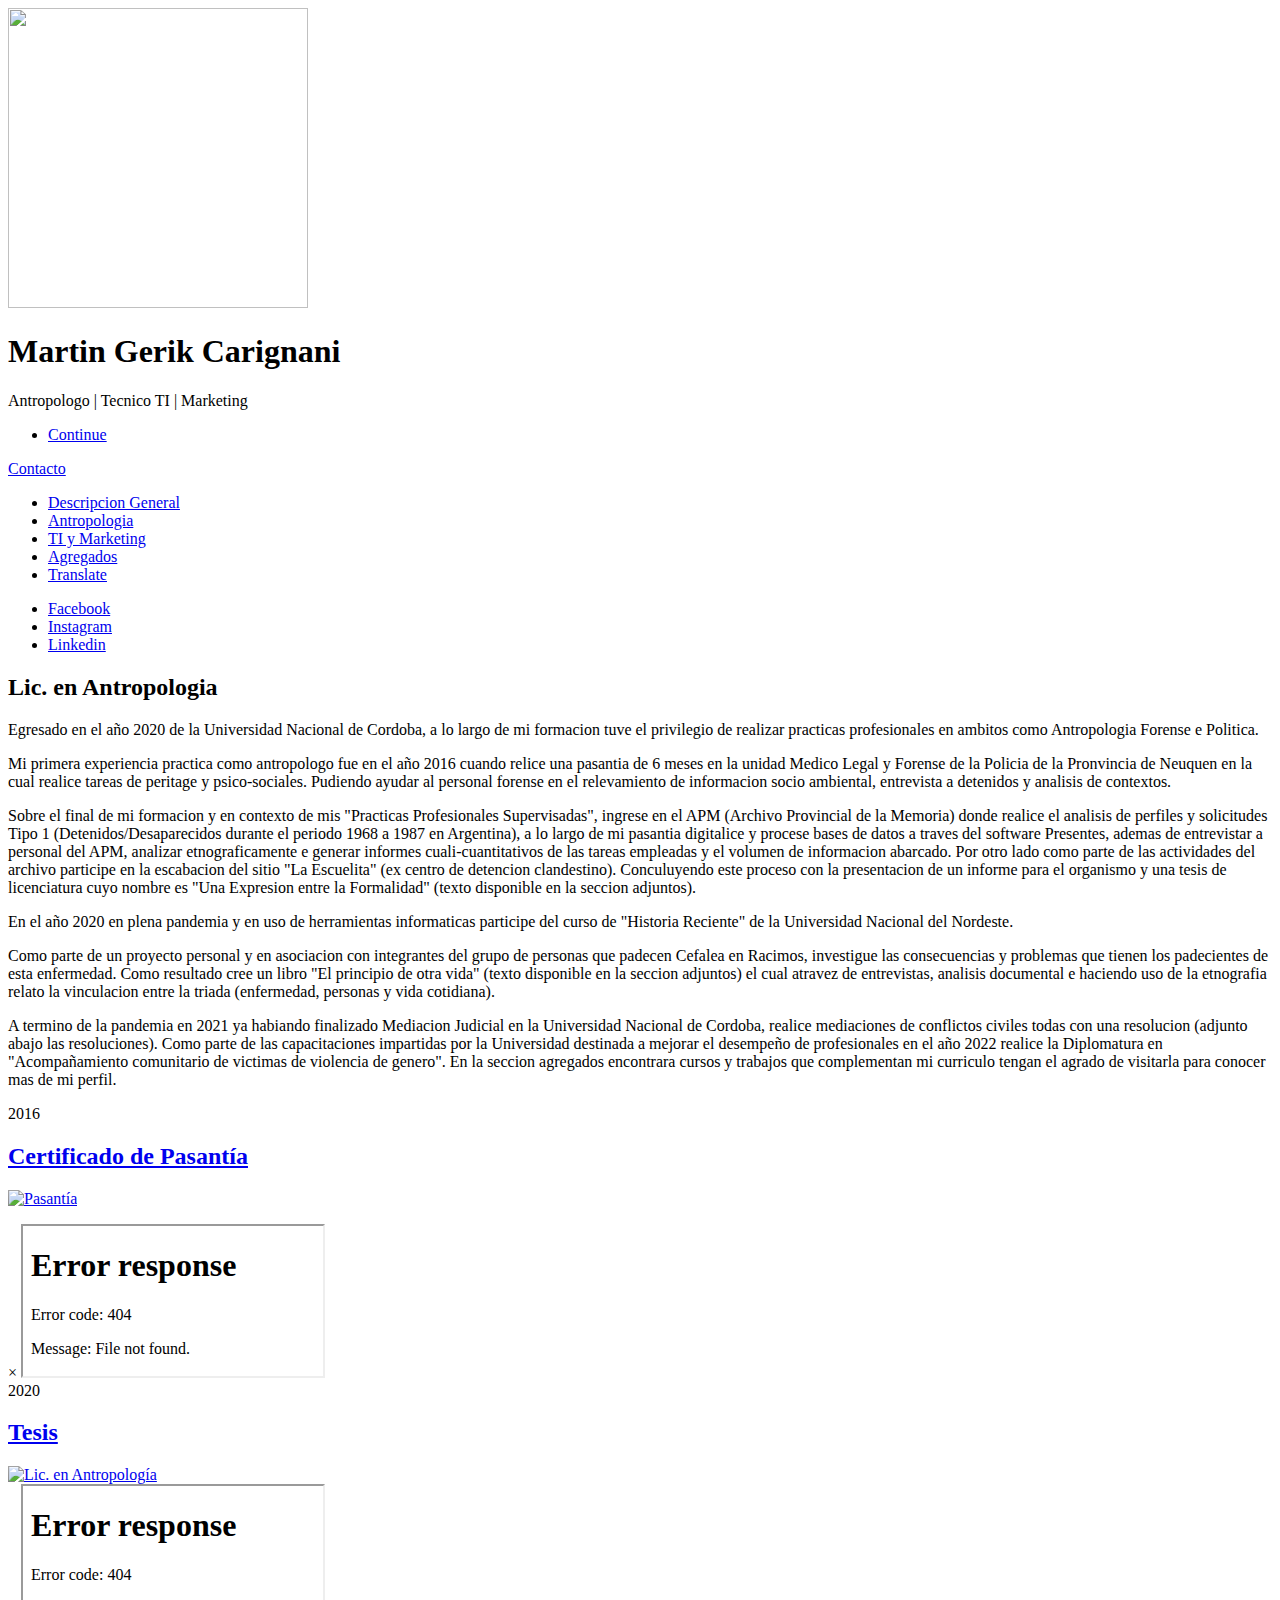
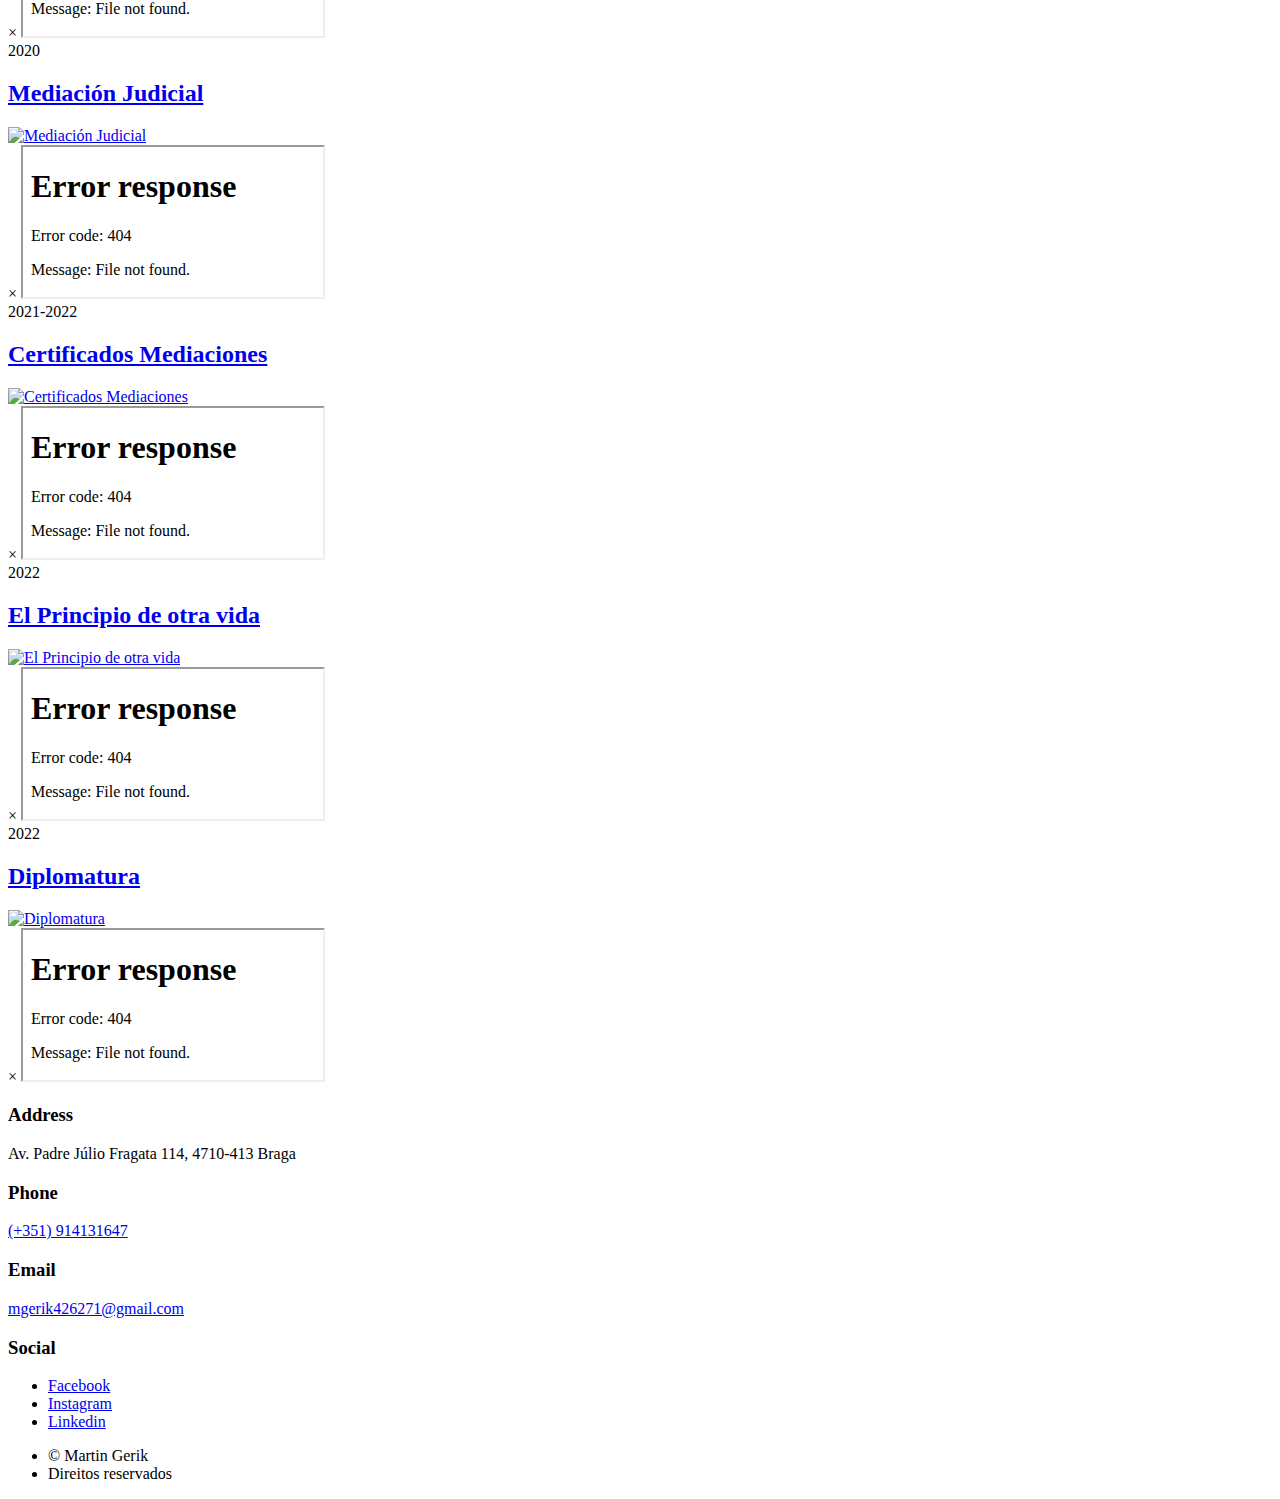
==== antropologia.html @ 35a64aaf "Add files via upload" ====
<!DOCTYPE HTML>

<html>
	<head>
		<title>Antroplogia</title>
		<meta charset="utf-8" />
		<meta name="viewport" content="width=device-width, initial-scale=1, user-scalable=no" />
		<link rel="stylesheet" href="assets/css/main.css" />
		<noscript><link rel="stylesheet" href="assets/css/noscript.css" /></noscript>
	</head>
	<body class="is-preload">

		<!-- Wrapper -->
			<div id="wrapper" class="fade-in">

				<!-- Intro -->
					<div id="intro">
						<img src="images/favicon.png" alt="" height="300px" width="300px" />
						<h1>Martin Gerik Carignani<br />
						</h1>
						<p>Antropologo | Tecnico TI | Marketing </p>
						<ul class="actions">
							<li><a href="#header" class="button icon solid solo fa-arrow-down scrolly">Continue</a></li>
						</ul>
					</div>

				<!-- Header -->
					<header id="header">
						<a href="#footer" class="logo">Contacto</a>
					</header>
				<!-- Nav -->
				<nav id="nav">
					<ul class="links">
						<li><a href="index.html">Descripcion General</a></li>
						<li class="active"><a href="antropologia.html">Antropologia</a></li>
						<li><a href="informatico.html">TI y Marketing</a></li>
						<li><a href="agregados.html">Agregados</a></li>
						<li><a class="dropdown-item" href="https://translate.google.com/translate?sl=auto&tl=en&u=https://bemvindo.pt"> Translate</a></li>

					</ul>
					<ul class="icons">
						<li><a href="https://www.facebook.com/martin.gerikcarignani" class="icon brands fa-facebook-f"><span class="label">Facebook</span></a></li>
						<li><a href="https://www.instagram.com/martingerik/" class="icon brands fa-instagram"><span class="label">Instagram</span></a></li>
						<li><a href="https://www.linkedin.com/in/mgerik/" class="icon brands fa-linkedin"><span class="label">Linkedin</span></a></li>
					</ul>
				</nav>

				<!-- Main -->
					<div id="main">
						<!-- Featured Post -->
							<article class="post featured">
								<header class="major">
									<h2>Lic. en Antropologia</h2>
									<p> Egresado en el año 2020 de la Universidad Nacional de Cordoba, a lo largo de mi formacion tuve el privilegio de realizar practicas profesionales en ambitos como Antropologia Forense e Politica.</p>
									<p>Mi primera experiencia practica como antropologo fue en el año 2016 cuando relice una pasantia de 6 meses en la unidad Medico Legal y Forense de la Policia de la Pronvincia de Neuquen en la cual realice tareas de peritage y psico-sociales. Pudiendo ayudar al personal forense en el relevamiento de informacion socio ambiental, entrevista a detenidos y analisis de contextos.</p>
									<p>Sobre el final de mi formacion y en contexto de mis "Practicas Profesionales Supervisadas", ingrese en el APM (Archivo Provincial de la Memoria) donde realice el analisis de perfiles y solicitudes Tipo 1 (Detenidos/Desaparecidos durante el periodo 1968 a 1987 en Argentina), a lo largo de mi pasantia digitalice y procese bases de datos a traves del software Presentes, ademas de entrevistar a personal del APM, analizar etnograficamente e generar informes cuali-cuantitativos de las tareas empleadas y el volumen de informacion abarcado. Por otro lado como parte de las actividades del archivo participe en la escabacion del sitio "La Escuelita" (ex centro de detencion clandestino).
									Conculuyendo este proceso con la presentacion de un informe para el organismo y una tesis de licenciatura cuyo nombre es "Una Expresion entre la Formalidad" (texto disponible en la seccion adjuntos).</p>
									<p>En el año 2020 en plena pandemia y en uso de herramientas informaticas participe del curso de "Historia Reciente" de la Universidad Nacional del Nordeste.</p>
									<p>Como parte de un proyecto personal y en asociacion con integrantes del grupo de personas que padecen Cefalea en Racimos, investigue las consecuencias y problemas que tienen los padecientes de esta enfermedad. Como resultado cree un libro "El principio de otra vida" (texto disponible en la seccion adjuntos) el cual atravez de entrevistas, analisis documental e haciendo uso de la etnografia relato la vinculacion entre la triada (enfermedad, personas y vida cotidiana).</p>
									<p>A termino de la pandemia en 2021 ya habiando finalizado Mediacion Judicial en la Universidad Nacional de Cordoba, realice mediaciones de conflictos civiles todas con una resolucion (adjunto abajo las resoluciones). Como parte de las capacitaciones impartidas por la Universidad destinada a mejorar el desempeño de profesionales en el año 2022 realice la Diplomatura en "Acompañamiento comunitario de victimas de violencia de genero". En la seccion agregados encontrara cursos y trabajos que complementan mi curriculo tengan el agrado de visitarla para conocer mas de mi perfil.</p> 
								</header>
							</article>

						<!-- Posts -->
    <section class="posts">
        <article>
            <header>
                <span class="date">2016</span>
                <h2><a href="#">Certificado de Pasantía<br /></a></h2>
            </header>
            <a href="#" class="image fit" onclick="openModal('modal1'); return false;">
                <img src="images/antro/poli.jpg" alt="Pasantía" />
            </a>
            <ul class="actions special"></ul>
            <!-- Modal -->
            <div id="modal1" class="modal">
                <span class="close" onclick="closeModal('modal1')">&times;</span>
                <iframe class="modal-content" id="content1" src="docs/Pasantia.pdf"></iframe>
                <div id="caption1" class="caption"></div>
            </div>
        </article>

        <article>
            <header>
                <span class="date">2020</span>
                <h2><a href="#">Tesis<br /></a></h2>
            </header>
            <a href="#" class="image fit" onclick="openModal('modal2'); return false;">
                <img src="images/titulo.jpg" alt="Lic. en Antropología" />
            </a>
            <!-- Modal -->
            <div id="modal2" class="modal">
                <span class="close" onclick="closeModal('modal2')">&times;</span>
                <iframe class="modal-content" id="content2" src="images/antro/Tesis.pdf"></iframe>
                <div id="caption2" class="caption"></div>
            </div>
        </article>

        <article>
            <header>
                <span class="date">2020</span>
                <h2><a href="#">Mediación Judicial</a></h2>
            </header>
            <a href="#" class="image fit" onclick="openModal('modal3'); return false;">
                <img src="images/antro/med.jpg" alt="Mediación Judicial" />
            </a>
        
            <!-- Modal -->
            <div id="modal3" class="modal">
                <span class="close" onclick="closeModal('modal3')">&times;</span>
                <iframe class="modal-content" id="content3" src="images/antro/med.pdf"></iframe>
                <div id="caption3" class="caption"></div>
            </div>
        </article>

        <article>
            <header>
                <span class="date">2021-2022</span>
                <h2><a href="#">Certificados Mediaciones</a></h2>
            </header>
            <a href="#" class="image fit" onclick="openModal('modal4'); return false;">
                <img src="images/antro/certi.jpg" alt="Certificados Mediaciones" />
            </a>
        
            <!-- Modal -->
            <div id="modal4" class="modal">
                <span class="close" onclick="closeModal('modal4')">&times;</span>
                <iframe class="modal-content" id="content4" src="images/antro/mediacion.pdf"></iframe>
                <div id="caption4" class="caption"></div>
            </div>
        </article>

        <article>
            <header>
                <span class="date">2022</span>
                <h2><a href="#">El Principio de otra vida</a></h2>
            </header>
            <a href="#" class="image fit" onclick="openModal('modal5'); return false;">
                <img src="images/antro/prin.jpg" alt="El Principio de otra vida" />
            </a>
            <!-- Modal -->
            <div id="modal5" class="modal">
                <span class="close" onclick="closeModal('modal5')">&times;</span>
                <iframe class="modal-content" id="content5" src="images/antro/El principio de otra vida.pdf"></iframe>
                <div id="caption5" class="caption"></div>
            </div>
        </article>

        <article>
            <header>
                <span class="date">2022</span>
                <h2><a href="#">Diplomatura</a></h2>
            </header>
            <a href="#" class="image fit" onclick="openModal('modal6'); return false;">
                <img src="images/antro/diplomatura.jpg" alt="Diplomatura" />
            </a>
            <!-- Modal -->
            <div id="modal6" class="modal">
                <span class="close" onclick="closeModal('modal6')">&times;</span>
                <iframe class="modal-content" id="content6" src="images/antro/diplomatura.pdf"></iframe>
                <div id="caption6" class="caption"></div>
            </div>
        </article>
    </section>
				<!-- Footer -->
				<footer id="footer">
					<section>
						<h3>Address</h3>
							<p>Av. Padre Júlio Fragata 114, 4710-413 Braga</p>
							<h3>Phone</h3>
							<p><a href="#">(+351) 914131647</a></p>
							<h3>Email</h3>
							<p><a href="#">mgerik426271@gmail.com</a></p>
					
					</section>
							<section>
								<h3>Social</h3>
								<ul class="icons alt">
									<li><a href="https://m.facebook.com/urbanhotel.pt" class="icon brands alt fa-facebook-f"><span class="label">Facebook</span></a></li>
									<li><a href="https://www.instagram.com/urbanhotelgroup/" class="icon brands alt fa-instagram"><span class="label">Instagram</span></a></li>
									<li><a href="https://www.linkedin.com/in/mgerik/" class="icon brands fa-linkedin"><span class="label">Linkedin</span></a></li>
								</ul>
							</section>
						</section>
					</footer>

				<!-- Copyright -->
					<div id="copyright">
						<ul><li>&copy; Martin Gerik</li><li>Direitos reservados</a></li></ul>
					</div>

			</div>

		<!-- Scripts -->
			<script src="assets/js/jquery.min.js"></script>
			<script src="assets/js/jquery.scrollex.min.js"></script>
			<script src="assets/js/jquery.scrolly.min.js"></script>
			<script src="assets/js/browser.min.js"></script>
			<script src="assets/js/breakpoints.min.js"></script>
			<script src="assets/js/util.js"></script>
			<script src="assets/js/main.js"></script>

	</body>
</html>
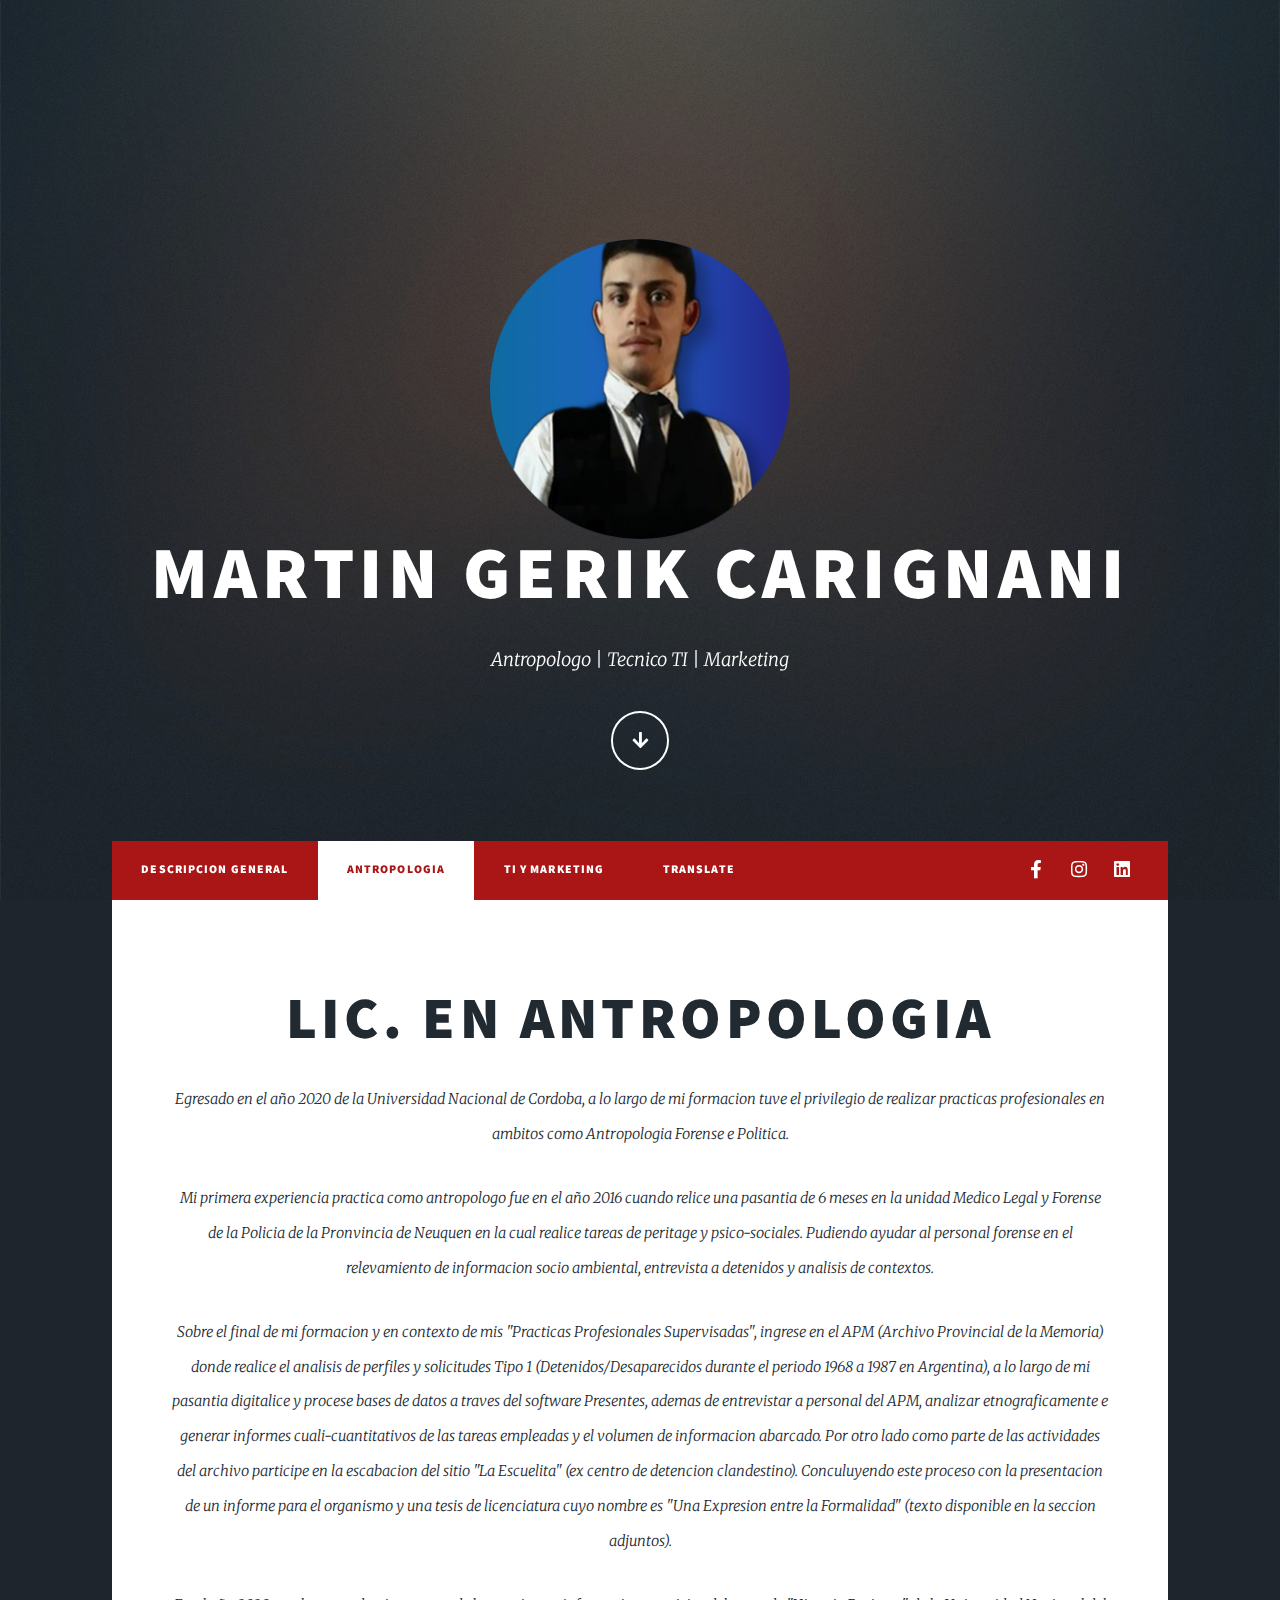
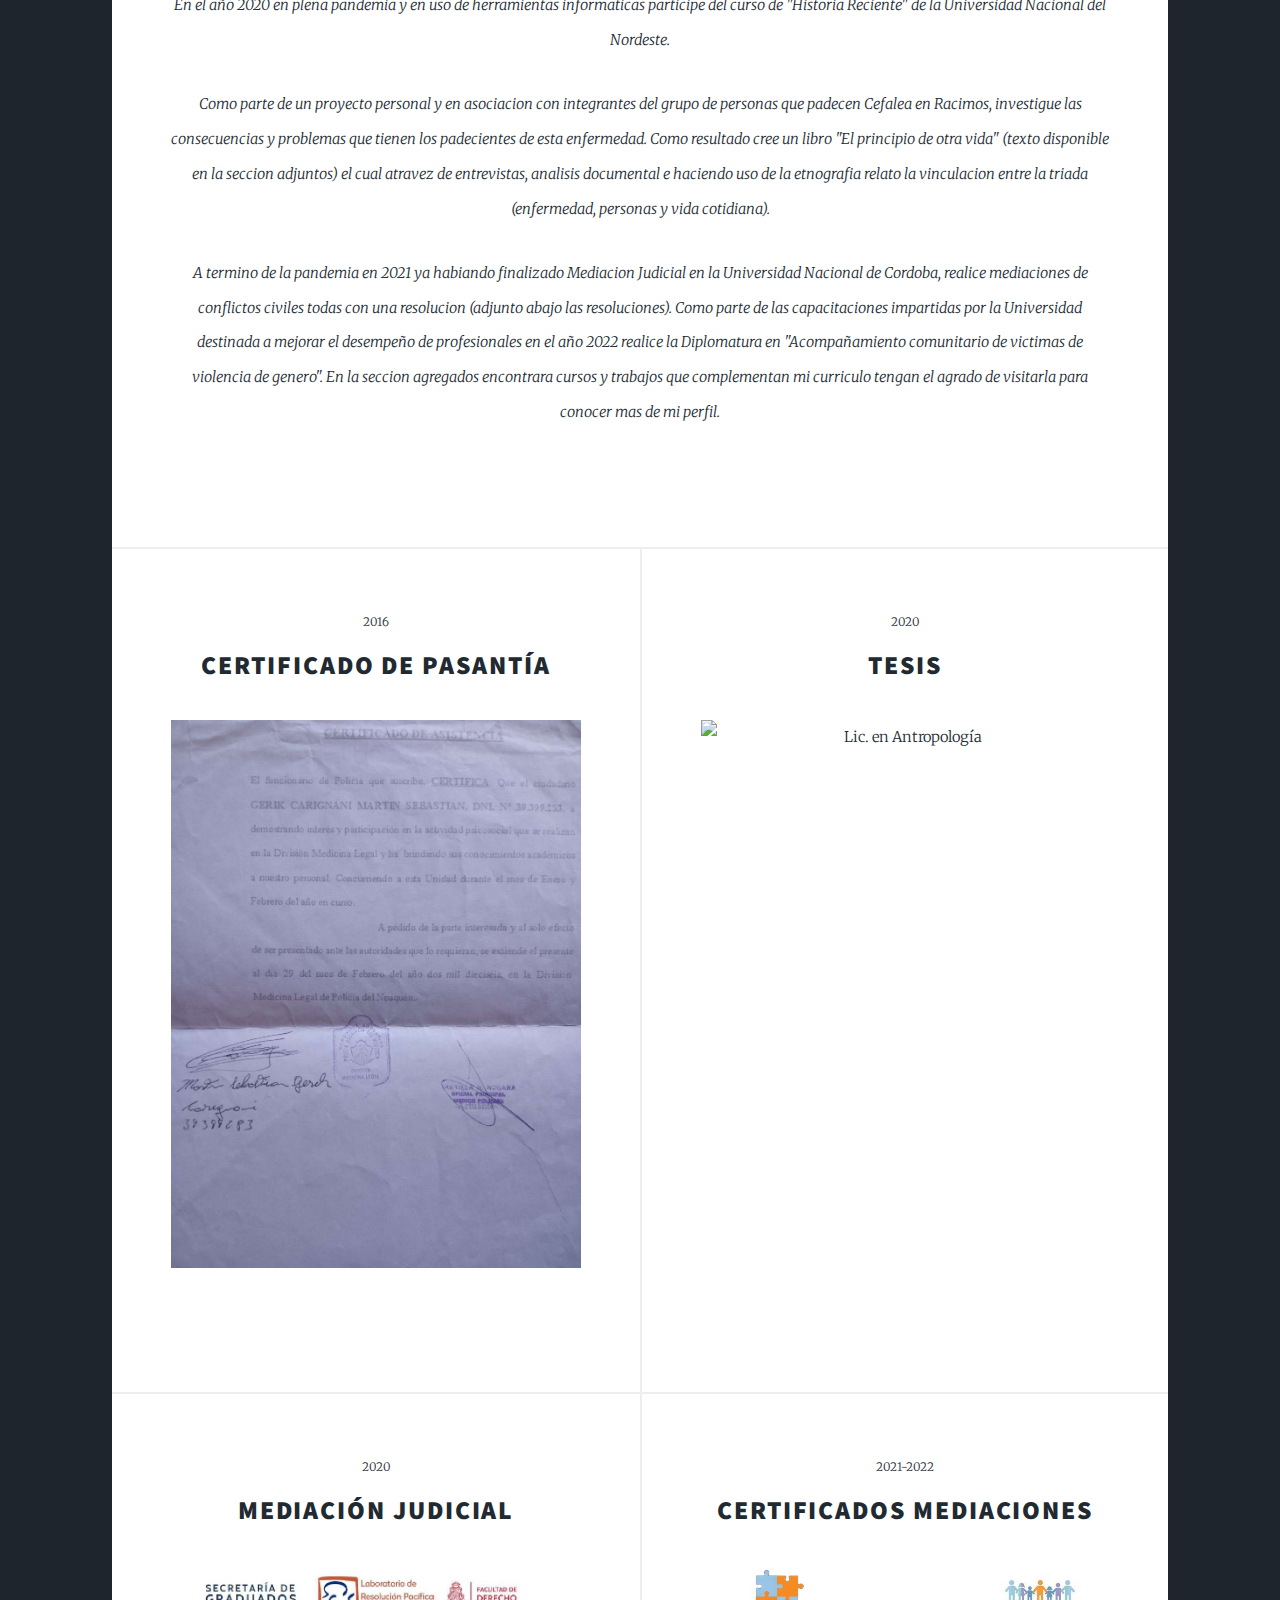
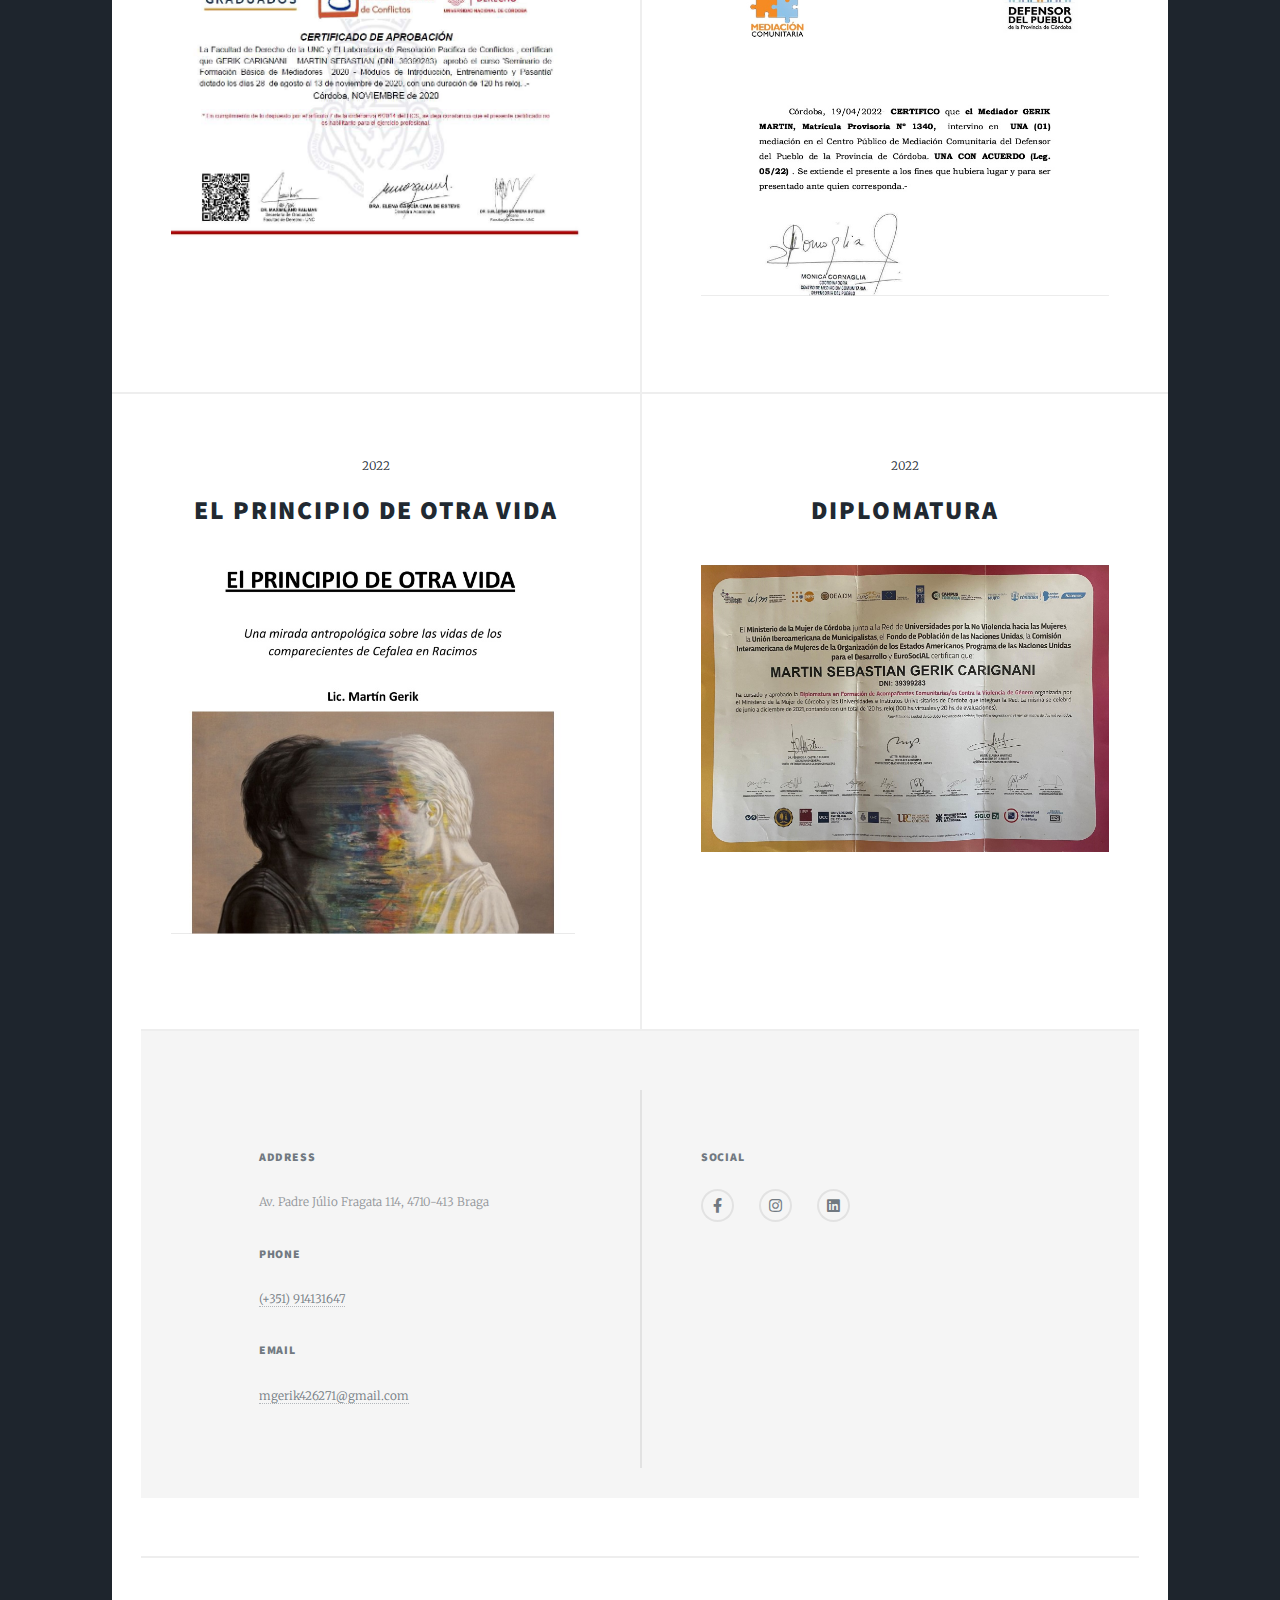
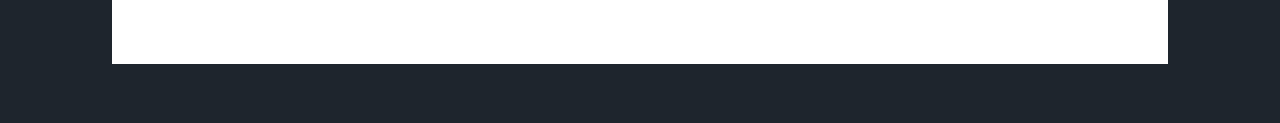
==== commit ece6cbcc: "Update antropologia.html" ====
--- a/antropologia.html
+++ b/antropologia.html
@@ -34,7 +34,6 @@
 						<li><a href="index.html">Descripcion General</a></li>
 						<li class="active"><a href="antropologia.html">Antropologia</a></li>
 						<li><a href="informatico.html">TI y Marketing</a></li>
-						<li><a href="agregados.html">Agregados</a></li>
 						<li><a class="dropdown-item" href="https://translate.google.com/translate?sl=auto&tl=en&u=https://bemvindo.pt"> Translate</a></li>
 
 					</ul>
@@ -201,4 +200,4 @@
 			<script src="assets/js/main.js"></script>
 
 	</body>
-</html>+</html>
--- a/assets/css/main.css
+++ b/assets/css/main.css
@@ -0,0 +1,4763 @@
+@import url(fontawesome-all.min.css);
+@import url("https://fonts.googleapis.com/css?family=Merriweather:300,700,300italic,700italic|Source+Sans+Pro:900");
+
+/*
+	Massively by HTML5 UP
+	html5up.net | @ajlkn
+	Free for personal and commercial use under the CCA 3.0 license (html5up.net/license)
+*/
+
+html, body, div, span, applet, object,
+iframe, h1, h2, h3, h4, h5, h6, p, blockquote,
+pre, a, abbr, acronym, address, big, cite,
+code, del, dfn, em, img, ins, kbd, q, s, samp,
+small, strike, strong, sub, sup, tt, var, b,
+u, i, center, dl, dt, dd, ol, ul, li, fieldset,
+form, label, legend, table, caption, tbody,
+tfoot, thead, tr, th, td, article, aside,
+canvas, details, embed, figure, figcaption,
+footer, header, hgroup, menu, nav, output, ruby,
+section, summary, time, mark, audio, video {
+	margin: 0;
+	padding: 0;
+	border: 0;
+	font-size: 100%;
+	font: inherit;
+	vertical-align: baseline;}
+
+article, aside, details, figcaption, figure,
+footer, header, hgroup, menu, nav, section {
+	display: block;}
+
+body {
+	line-height: 1;
+}
+
+ol, ul {
+	list-style: none;
+}
+
+blockquote, q {
+	quotes: none;
+}
+
+	blockquote:before, blockquote:after, q:before, q:after {
+		content: '';
+		content: none;
+	}
+
+table {
+	border-collapse: collapse;
+	border-spacing: 0;
+}
+
+body {
+	-webkit-text-size-adjust: none;
+}
+
+mark {
+	background-color: transparent;
+	color: inherit;
+}
+
+input::-moz-focus-inner {
+	border: 0;
+	padding: 0;
+}
+
+input, select, textarea {
+	-moz-appearance: none;
+	-webkit-appearance: none;
+	-ms-appearance: none;
+	appearance: none;
+}
+
+/* Basic */
+
+	@-ms-viewport {
+		width: device-width;
+	}
+
+	body {
+		-ms-overflow-style: scrollbar;
+	}
+
+	@media screen and (max-width: 480px) {
+
+		html, body {
+			min-width: 320px;
+		}
+
+	}
+
+	html {
+		box-sizing: border-box;
+	}
+
+	*, *:before, *:after {
+		box-sizing: inherit;
+	}
+
+	body {
+		background-color: #1e252d;
+	}
+
+		body.is-preload *, body.is-preload *:before, body.is-preload *:after {
+			-moz-animation: none !important;
+			-webkit-animation: none !important;
+			-ms-animation: none !important;
+			animation: none !important;
+			-moz-transition: none !important;
+			-webkit-transition: none !important;
+			-ms-transition: none !important;
+			transition: none !important;
+		}
+
+/* Type */
+
+	html {
+		font-size: 12pt;
+	}
+
+		@media screen and (max-width: 1680px) {
+
+			html {
+				font-size: 12pt;
+			}
+
+		}
+
+		@media screen and (max-width: 1280px) {
+
+			html {
+				font-size: 11pt;
+			}
+
+		}
+
+		@media screen and (max-width: 360px) {
+
+			html {
+				font-size: 10pt;
+			}
+
+		}
+
+	body {
+		color: #212931;
+	}
+
+	body, input, select, textarea {
+		font-family: "Merriweather", Georgia, serif;
+		font-weight: 300;
+		font-size: 1rem;
+		line-height: 2.375;
+	}
+
+	a {
+		-moz-transition: color 0.2s ease-in-out, background-color 0.2s ease-in-out, border-color 0.2s ease-in-out, box-shadow 0.2s ease-in-out;
+		-webkit-transition: color 0.2s ease-in-out, background-color 0.2s ease-in-out, border-color 0.2s ease-in-out, box-shadow 0.2s ease-in-out;
+		-ms-transition: color 0.2s ease-in-out, background-color 0.2s ease-in-out, border-color 0.2s ease-in-out, box-shadow 0.2s ease-in-out;
+		transition: color 0.2s ease-in-out, background-color 0.2s ease-in-out, border-color 0.2s ease-in-out, box-shadow 0.2s ease-in-out;
+		border-bottom: dotted 1px;
+		text-decoration: none;
+	}
+
+		a:hover {
+			border-bottom-color: transparent;
+		}
+
+	strong, b {
+		font-weight: 600;
+	}
+
+	em, i {
+		font-style: italic;
+	}
+
+	p {
+		text-align: justify;
+		margin: 0 0 2rem 0;
+	}
+
+	h1, h2, h3, h4, h5, h6 {
+		font-family: "Source Sans Pro", Helvetica, sans-serif;
+		font-weight: 900;
+		line-height: 1.5;
+		letter-spacing: 0.075em;
+		text-transform: uppercase;
+		margin: 0 0 1rem 0;
+	}
+
+		h1 a, h2 a, h3 a, h4 a, h5 a, h6 a {
+			border-bottom: 0;
+			color: inherit;
+			text-decoration: none;
+		}
+
+	h1 {
+		font-size: 4rem;
+		line-height: 1.1;
+		margin: 0 0 2rem 0;
+	}
+
+	h2 {
+		font-size: 1.75rem;
+		line-height: 1.3;
+		margin: 0 0 1.5rem 0;
+	}
+
+	h3 {
+		font-size: 1.25rem;
+		margin: 0 0 1.5rem 0;
+		text-align: left ;
+	}
+
+	h4 {
+		font-size: 1rem;
+	}
+
+	h5 {
+		font-size: 0.9rem;
+	}
+
+	h6 {
+		font-size: 0.8rem;
+	}
+
+	sub {
+		font-size: 0.8rem;
+		position: relative;
+		top: 0.5rem;
+	}
+
+	sup {
+		font-size: 0.8rem;
+		position: relative;
+		top: -0.5rem;
+	}
+
+	blockquote {
+		border-left: solid 4px;
+		font-style: italic;
+		margin: 0 0 2rem 0;
+		padding: 0.5rem 0 0.5rem 2rem;
+	}
+
+	code {
+		border: solid 2px;
+		font-family: "Courier New", monospace;
+		font-size: 0.9rem;
+		margin: 0 0.25rem;
+		padding: 0.25rem 0.65rem;
+	}
+
+	pre {
+		-webkit-overflow-scrolling: touch;
+		font-family: "Courier New", monospace;
+		font-size: 0.9rem;
+		margin: 0 0 2rem 0;
+	}
+
+		pre code {
+			display: block;
+			line-height: 1.75;
+			padding: 1rem 1.5rem;
+			overflow-x: auto;
+		}
+
+	hr {
+		border: 0;
+		border-bottom: solid 2px;
+		margin: 3rem 0;
+	}
+
+		hr.major {
+			margin: 8rem 0;
+		}
+
+	.align-left {
+		text-align: left;
+	}
+
+	.align-center {
+		text-align: center;
+	}
+
+	.align-right {
+		text-align: right;
+	}
+
+	input, select, textarea {
+		color: #212931;
+	}
+
+	a {
+		color: #212931;
+		border-bottom-color: rgba(33, 41, 49, 0.5);
+	}
+
+		a:hover {
+			border-bottom-color: transparent;
+			color: #b40909 !important;
+		}
+
+	strong, b {
+		color: #212931;
+	}
+
+	h1, h2, h3, h4, h5, h6 {
+		color: #212931;
+	}
+
+	blockquote {
+		border-left-color: #eeeeee;
+	}
+
+	code {
+		background: rgba(220, 220, 220, 0.25);
+		border-color: #eeeeee;
+	}
+
+	hr {
+		border-bottom-color: #eeeeee;
+	}
+	/* Carrucel*/
+	
+/* Row */
+
+	.row {
+		display: flex;
+		flex-wrap: wrap;
+		box-sizing: border-box;
+		align-items: stretch;
+	}
+
+		.row > * {
+			box-sizing: border-box;
+		}
+
+		.row.gtr-uniform > * > :last-child {
+			margin-bottom: 0;
+		}
+
+		.row.aln-left {
+			justify-content: flex-start;
+		}
+
+		.row.aln-center {
+			justify-content: center;
+		}
+
+		.row.aln-right {
+			justify-content: flex-end;
+		}
+
+		.row.aln-top {
+			align-items: flex-start;
+		}
+
+		.row.aln-middle {
+			align-items: center;
+		}
+
+		.row.aln-bottom {
+			align-items: flex-end;
+		}
+
+		.row > .imp {
+			order: -1;
+		}
+
+		.row > .col-1 {
+			width: 8.33333%;
+		}
+
+		.row > .off-1 {
+			margin-left: 8.33333%;
+		}
+
+		.row > .col-2 {
+			width: 16.66667%;
+		}
+
+		.row > .off-2 {
+			margin-left: 16.66667%;
+		}
+
+		.row > .col-3 {
+			width: 25%;
+		}
+
+		.row > .off-3 {
+			margin-left: 25%;
+		}
+
+		.row > .col-4 {
+			width: 33.33333%;
+		}
+
+		.row > .off-4 {
+			margin-left: 33.33333%;
+		}
+
+		.row > .col-5 {
+			width: 41.66667%;
+		}
+
+		.row > .off-5 {
+			margin-left: 41.66667%;
+		}
+
+		.row > .col-6 {
+			width: 50%;
+		}
+
+		.row > .off-6 {
+			margin-left: 50%;
+		}
+
+		.row > .col-7 {
+			width: 58.33333%;
+		}
+
+		.row > .off-7 {
+			margin-left: 58.33333%;
+		}
+
+		.row > .col-8 {
+			width: 66.66667%;
+		}
+
+		.row > .off-8 {
+			margin-left: 66.66667%;
+		}
+
+		.row > .col-9 {
+			width: 75%;
+		}
+
+		.row > .off-9 {
+			margin-left: 75%;
+		}
+
+		.row > .col-10 {
+			width: 83.33333%;
+		}
+
+		.row > .off-10 {
+			margin-left: 83.33333%;
+		}
+
+		.row > .col-11 {
+			width: 91.66667%;
+		}
+
+		.row > .off-11 {
+			margin-left: 91.66667%;
+		}
+
+		.row > .col-12 {
+			width: 100%;
+		}
+
+		.row > .off-12 {
+			margin-left: 100%;
+		}
+
+		.row.gtr-0 {
+			margin-top: 0;
+			margin-left: 0rem;
+		}
+
+			.row.gtr-0 > * {
+				padding: 0 0 0 0rem;
+			}
+
+			.row.gtr-0.gtr-uniform {
+				margin-top: 0rem;
+			}
+
+				.row.gtr-0.gtr-uniform > * {
+					padding-top: 0rem;
+				}
+
+		.row.gtr-25 {
+			margin-top: 0;
+			margin-left: -0.375rem;
+		}
+
+			.row.gtr-25 > * {
+				padding: 0 0 0 0.375rem;
+			}
+
+			.row.gtr-25.gtr-uniform {
+				margin-top: -0.375rem;
+			}
+
+				.row.gtr-25.gtr-uniform > * {
+					padding-top: 0.375rem;
+				}
+
+		.row.gtr-50 {
+			margin-top: 0;
+			margin-left: -0.75rem;
+		}
+
+			.row.gtr-50 > * {
+				padding: 0 0 0 0.75rem;
+			}
+
+			.row.gtr-50.gtr-uniform {
+				margin-top: -0.75rem;
+			}
+
+				.row.gtr-50.gtr-uniform > * {
+					padding-top: 0.75rem;
+				}
+
+		.row {
+			margin-top: 0;
+			margin-left: -1.5rem;
+		}
+
+			.row > * {
+				padding: 0 0 0 1.5rem;
+			}
+
+			.row.gtr-uniform {
+				margin-top: -1.5rem;
+			}
+
+				.row.gtr-uniform > * {
+					padding-top: 1.5rem;
+				}
+
+		.row.gtr-150 {
+			margin-top: 0;
+			margin-left: -2.25rem;
+		}
+
+			.row.gtr-150 > * {
+				padding: 0 0 0 2.25rem;
+			}
+
+			.row.gtr-150.gtr-uniform {
+				margin-top: -2.25rem;
+			}
+
+				.row.gtr-150.gtr-uniform > * {
+					padding-top: 2.25rem;
+				}
+
+		.row.gtr-200 {
+			margin-top: 0;
+			margin-left: -3rem;
+		}
+
+			.row.gtr-200 > * {
+				padding: 0 0 0 3rem;
+			}
+
+			.row.gtr-200.gtr-uniform {
+				margin-top: -3rem;
+			}
+
+				.row.gtr-200.gtr-uniform > * {
+					padding-top: 3rem;
+				}
+
+		@media screen and (max-width: 1680px) {
+
+			.row {
+				display: flex;
+				flex-wrap: wrap;
+				box-sizing: border-box;
+				align-items: stretch;
+			}
+
+				.row > * {
+					box-sizing: border-box;
+				}
+
+				.row.gtr-uniform > * > :last-child {
+					margin-bottom: 0;
+				}
+
+				.row.aln-left {
+					justify-content: flex-start;
+				}
+
+				.row.aln-center {
+					justify-content: center;
+				}
+
+				.row.aln-right {
+					justify-content: flex-end;
+				}
+
+				.row.aln-top {
+					align-items: flex-start;
+				}
+
+				.row.aln-middle {
+					align-items: center;
+				}
+
+				.row.aln-bottom {
+					align-items: flex-end;
+				}
+
+				.row > .imp-xlarge {
+					order: -1;
+				}
+
+				.row > .col-1-xlarge {
+					width: 8.33333%;
+				}
+
+				.row > .off-1-xlarge {
+					margin-left: 8.33333%;
+				}
+
+				.row > .col-2-xlarge {
+					width: 16.66667%;
+				}
+
+				.row > .off-2-xlarge {
+					margin-left: 16.66667%;
+				}
+
+				.row > .col-3-xlarge {
+					width: 25%;
+				}
+
+				.row > .off-3-xlarge {
+					margin-left: 25%;
+				}
+
+				.row > .col-4-xlarge {
+					width: 33.33333%;
+				}
+
+				.row > .off-4-xlarge {
+					margin-left: 33.33333%;
+				}
+
+				.row > .col-5-xlarge {
+					width: 41.66667%;
+				}
+
+				.row > .off-5-xlarge {
+					margin-left: 41.66667%;
+				}
+
+				.row > .col-6-xlarge {
+					width: 50%;
+				}
+
+				.row > .off-6-xlarge {
+					margin-left: 50%;
+				}
+
+				.row > .col-7-xlarge {
+					width: 58.33333%;
+				}
+
+				.row > .off-7-xlarge {
+					margin-left: 58.33333%;
+				}
+
+				.row > .col-8-xlarge {
+					width: 66.66667%;
+				}
+
+				.row > .off-8-xlarge {
+					margin-left: 66.66667%;
+				}
+
+				.row > .col-9-xlarge {
+					width: 75%;
+				}
+
+				.row > .off-9-xlarge {
+					margin-left: 75%;
+				}
+
+				.row > .col-10-xlarge {
+					width: 83.33333%;
+				}
+
+				.row > .off-10-xlarge {
+					margin-left: 83.33333%;
+				}
+
+				.row > .col-11-xlarge {
+					width: 91.66667%;
+				}
+
+				.row > .off-11-xlarge {
+					margin-left: 91.66667%;
+				}
+
+				.row > .col-12-xlarge {
+					width: 100%;
+				}
+
+				.row > .off-12-xlarge {
+					margin-left: 100%;
+				}
+
+				.row.gtr-0 {
+					margin-top: 0;
+					margin-left: 0rem;
+				}
+
+					.row.gtr-0 > * {
+						padding: 0 0 0 0rem;
+					}
+
+					.row.gtr-0.gtr-uniform {
+						margin-top: 0rem;
+					}
+
+						.row.gtr-0.gtr-uniform > * {
+							padding-top: 0rem;
+						}
+
+				.row.gtr-25 {
+					margin-top: 0;
+					margin-left: -0.375rem;
+				}
+
+					.row.gtr-25 > * {
+						padding: 0 0 0 0.375rem;
+					}
+
+					.row.gtr-25.gtr-uniform {
+						margin-top: -0.375rem;
+					}
+
+						.row.gtr-25.gtr-uniform > * {
+							padding-top: 0.375rem;
+						}
+
+				.row.gtr-50 {
+					margin-top: 0;
+					margin-left: -0.75rem;
+				}
+
+					.row.gtr-50 > * {
+						padding: 0 0 0 0.75rem;
+					}
+
+					.row.gtr-50.gtr-uniform {
+						margin-top: -0.75rem;
+					}
+
+						.row.gtr-50.gtr-uniform > * {
+							padding-top: 0.75rem;
+						}
+
+				.row {
+					margin-top: 0;
+					margin-left: -1.5rem;
+				}
+
+					.row > * {
+						padding: 0 0 0 1.5rem;
+					}
+
+					.row.gtr-uniform {
+						margin-top: -1.5rem;
+					}
+
+						.row.gtr-uniform > * {
+							padding-top: 1.5rem;
+						}
+
+				.row.gtr-150 {
+					margin-top: 0;
+					margin-left: -2.25rem;
+				}
+
+					.row.gtr-150 > * {
+						padding: 0 0 0 2.25rem;
+					}
+
+					.row.gtr-150.gtr-uniform {
+						margin-top: -2.25rem;
+					}
+
+						.row.gtr-150.gtr-uniform > * {
+							padding-top: 2.25rem;
+						}
+
+				.row.gtr-200 {
+					margin-top: 0;
+					margin-left: -3rem;
+				}
+
+					.row.gtr-200 > * {
+						padding: 0 0 0 3rem;
+					}
+
+					.row.gtr-200.gtr-uniform {
+						margin-top: -3rem;
+					}
+
+						.row.gtr-200.gtr-uniform > * {
+							padding-top: 3rem;
+						}
+
+		}
+
+		@media screen and (max-width: 1280px) {
+
+			.row {
+				display: flex;
+				flex-wrap: wrap;
+				box-sizing: border-box;
+				align-items: stretch;
+			}
+
+				.row > * {
+					box-sizing: border-box;
+				}
+
+				.row.gtr-uniform > * > :last-child {
+					margin-bottom: 0;
+				}
+
+				.row.aln-left {
+					justify-content: flex-start;
+				}
+
+				.row.aln-center {
+					justify-content: center;
+				}
+
+				.row.aln-right {
+					justify-content: flex-end;
+				}
+
+				.row.aln-top {
+					align-items: flex-start;
+				}
+
+				.row.aln-middle {
+					align-items: center;
+				}
+
+				.row.aln-bottom {
+					align-items: flex-end;
+				}
+
+				.row > .imp-large {
+					order: -1;
+				}
+
+				.row > .col-1-large {
+					width: 8.33333%;
+				}
+
+				.row > .off-1-large {
+					margin-left: 8.33333%;
+				}
+
+				.row > .col-2-large {
+					width: 16.66667%;
+				}
+
+				.row > .off-2-large {
+					margin-left: 16.66667%;
+				}
+
+				.row > .col-3-large {
+					width: 25%;
+				}
+
+				.row > .off-3-large {
+					margin-left: 25%;
+				}
+
+				.row > .col-4-large {
+					width: 33.33333%;
+				}
+
+				.row > .off-4-large {
+					margin-left: 33.33333%;
+				}
+
+				.row > .col-5-large {
+					width: 41.66667%;
+				}
+
+				.row > .off-5-large {
+					margin-left: 41.66667%;
+				}
+
+				.row > .col-6-large {
+					width: 50%;
+				}
+
+				.row > .off-6-large {
+					margin-left: 50%;
+				}
+
+				.row > .col-7-large {
+					width: 58.33333%;
+				}
+
+				.row > .off-7-large {
+					margin-left: 58.33333%;
+				}
+
+				.row > .col-8-large {
+					width: 66.66667%;
+				}
+
+				.row > .off-8-large {
+					margin-left: 66.66667%;
+				}
+
+				.row > .col-9-large {
+					width: 75%;
+				}
+
+				.row > .off-9-large {
+					margin-left: 75%;
+				}
+
+				.row > .col-10-large {
+					width: 83.33333%;
+				}
+
+				.row > .off-10-large {
+					margin-left: 83.33333%;
+				}
+
+				.row > .col-11-large {
+					width: 91.66667%;
+				}
+
+				.row > .off-11-large {
+					margin-left: 91.66667%;
+				}
+
+				.row > .col-12-large {
+					width: 100%;
+				}
+
+				.row > .off-12-large {
+					margin-left: 100%;
+				}
+
+				.row.gtr-0 {
+					margin-top: 0;
+					margin-left: 0rem;
+				}
+
+					.row.gtr-0 > * {
+						padding: 0 0 0 0rem;
+					}
+
+					.row.gtr-0.gtr-uniform {
+						margin-top: 0rem;
+					}
+
+						.row.gtr-0.gtr-uniform > * {
+							padding-top: 0rem;
+						}
+
+				.row.gtr-25 {
+					margin-top: 0;
+					margin-left: -0.375rem;
+				}
+
+					.row.gtr-25 > * {
+						padding: 0 0 0 0.375rem;
+					}
+
+					.row.gtr-25.gtr-uniform {
+						margin-top: -0.375rem;
+					}
+
+						.row.gtr-25.gtr-uniform > * {
+							padding-top: 0.375rem;
+						}
+
+				.row.gtr-50 {
+					margin-top: 0;
+					margin-left: -0.75rem;
+				}
+
+					.row.gtr-50 > * {
+						padding: 0 0 0 0.75rem;
+					}
+
+					.row.gtr-50.gtr-uniform {
+						margin-top: -0.75rem;
+					}
+
+						.row.gtr-50.gtr-uniform > * {
+							padding-top: 0.75rem;
+						}
+
+				.row {
+					margin-top: 0;
+					margin-left: -1.5rem;
+				}
+
+					.row > * {
+						padding: 0 0 0 1.5rem;
+					}
+
+					.row.gtr-uniform {
+						margin-top: -1.5rem;
+					}
+
+						.row.gtr-uniform > * {
+							padding-top: 1.5rem;
+						}
+
+				.row.gtr-150 {
+					margin-top: 0;
+					margin-left: -2.25rem;
+				}
+
+					.row.gtr-150 > * {
+						padding: 0 0 0 2.25rem;
+					}
+
+					.row.gtr-150.gtr-uniform {
+						margin-top: -2.25rem;
+					}
+
+						.row.gtr-150.gtr-uniform > * {
+							padding-top: 2.25rem;
+						}
+
+				.row.gtr-200 {
+					margin-top: 0;
+					margin-left: -3rem;
+				}
+
+					.row.gtr-200 > * {
+						padding: 0 0 0 3rem;
+					}
+
+					.row.gtr-200.gtr-uniform {
+						margin-top: -3rem;
+					}
+
+						.row.gtr-200.gtr-uniform > * {
+							padding-top: 3rem;
+						}
+
+		}
+
+		@media screen and (max-width: 980px) {
+
+			.row {
+				display: flex;
+				flex-wrap: wrap;
+				box-sizing: border-box;
+				align-items: stretch;
+			}
+
+				.row > * {
+					box-sizing: border-box;
+				}
+
+				.row.gtr-uniform > * > :last-child {
+					margin-bottom: 0;
+				}
+
+				.row.aln-left {
+					justify-content: flex-start;
+				}
+
+				.row.aln-center {
+					justify-content: center;
+				}
+
+				.row.aln-right {
+					justify-content: flex-end;
+				}
+
+				.row.aln-top {
+					align-items: flex-start;
+				}
+
+				.row.aln-middle {
+					align-items: center;
+				}
+
+				.row.aln-bottom {
+					align-items: flex-end;
+				}
+
+				.row > .imp-medium {
+					order: -1;
+				}
+
+				.row > .col-1-medium {
+					width: 8.33333%;
+				}
+
+				.row > .off-1-medium {
+					margin-left: 8.33333%;
+				}
+
+				.row > .col-2-medium {
+					width: 16.66667%;
+				}
+
+				.row > .off-2-medium {
+					margin-left: 16.66667%;
+				}
+
+				.row > .col-3-medium {
+					width: 25%;
+				}
+
+				.row > .off-3-medium {
+					margin-left: 25%;
+				}
+
+				.row > .col-4-medium {
+					width: 33.33333%;
+				}
+
+				.row > .off-4-medium {
+					margin-left: 33.33333%;
+				}
+
+				.row > .col-5-medium {
+					width: 41.66667%;
+				}
+
+				.row > .off-5-medium {
+					margin-left: 41.66667%;
+				}
+
+				.row > .col-6-medium {
+					width: 50%;
+				}
+
+				.row > .off-6-medium {
+					margin-left: 50%;
+				}
+
+				.row > .col-7-medium {
+					width: 58.33333%;
+				}
+
+				.row > .off-7-medium {
+					margin-left: 58.33333%;
+				}
+
+				.row > .col-8-medium {
+					width: 66.66667%;
+				}
+
+				.row > .off-8-medium {
+					margin-left: 66.66667%;
+				}
+
+				.row > .col-9-medium {
+					width: 75%;
+				}
+
+				.row > .off-9-medium {
+					margin-left: 75%;
+				}
+
+				.row > .col-10-medium {
+					width: 83.33333%;
+				}
+
+				.row > .off-10-medium {
+					margin-left: 83.33333%;
+				}
+
+				.row > .col-11-medium {
+					width: 91.66667%;
+				}
+
+				.row > .off-11-medium {
+					margin-left: 91.66667%;
+				}
+
+				.row > .col-12-medium {
+					width: 100%;
+				}
+
+				.row > .off-12-medium {
+					margin-left: 100%;
+				}
+
+				.row.gtr-0 {
+					margin-top: 0;
+					margin-left: 0rem;
+				}
+
+					.row.gtr-0 > * {
+						padding: 0 0 0 0rem;
+					}
+
+					.row.gtr-0.gtr-uniform {
+						margin-top: 0rem;
+					}
+
+						.row.gtr-0.gtr-uniform > * {
+							padding-top: 0rem;
+						}
+
+				.row.gtr-25 {
+					margin-top: 0;
+					margin-left: -0.375rem;
+				}
+
+					.row.gtr-25 > * {
+						padding: 0 0 0 0.375rem;
+					}
+
+					.row.gtr-25.gtr-uniform {
+						margin-top: -0.375rem;
+					}
+
+						.row.gtr-25.gtr-uniform > * {
+							padding-top: 0.375rem;
+						}
+
+				.row.gtr-50 {
+					margin-top: 0;
+					margin-left: -0.75rem;
+				}
+
+					.row.gtr-50 > * {
+						padding: 0 0 0 0.75rem;
+					}
+
+					.row.gtr-50.gtr-uniform {
+						margin-top: -0.75rem;
+					}
+
+						.row.gtr-50.gtr-uniform > * {
+							padding-top: 0.75rem;
+						}
+
+				.row {
+					margin-top: 0;
+					margin-left: -1.5rem;
+				}
+
+					.row > * {
+						padding: 0 0 0 1.5rem;
+					}
+
+					.row.gtr-uniform {
+						margin-top: -1.5rem;
+					}
+
+						.row.gtr-uniform > * {
+							padding-top: 1.5rem;
+						}
+
+				.row.gtr-150 {
+					margin-top: 0;
+					margin-left: -2.25rem;
+				}
+
+					.row.gtr-150 > * {
+						padding: 0 0 0 2.25rem;
+					}
+
+					.row.gtr-150.gtr-uniform {
+						margin-top: -2.25rem;
+					}
+
+						.row.gtr-150.gtr-uniform > * {
+							padding-top: 2.25rem;
+						}
+
+				.row.gtr-200 {
+					margin-top: 0;
+					margin-left: -3rem;
+				}
+
+					.row.gtr-200 > * {
+						padding: 0 0 0 3rem;
+					}
+
+					.row.gtr-200.gtr-uniform {
+						margin-top: -3rem;
+					}
+
+						.row.gtr-200.gtr-uniform > * {
+							padding-top: 3rem;
+						}
+
+		}
+
+		@media screen and (max-width: 736px) {
+
+			.row {
+				display: flex;
+				flex-wrap: wrap;
+				box-sizing: border-box;
+				align-items: stretch;
+			}
+
+				.row > * {
+					box-sizing: border-box;
+				}
+
+				.row.gtr-uniform > * > :last-child {
+					margin-bottom: 0;
+				}
+
+				.row.aln-left {
+					justify-content: flex-start;
+				}
+
+				.row.aln-center {
+					justify-content: center;
+				}
+
+				.row.aln-right {
+					justify-content: flex-end;
+				}
+
+				.row.aln-top {
+					align-items: flex-start;
+				}
+
+				.row.aln-middle {
+					align-items: center;
+				}
+
+				.row.aln-bottom {
+					align-items: flex-end;
+				}
+
+				.row > .imp-small {
+					order: -1;
+				}
+
+				.row > .col-1-small {
+					width: 8.33333%;
+				}
+
+				.row > .off-1-small {
+					margin-left: 8.33333%;
+				}
+
+				.row > .col-2-small {
+					width: 16.66667%;
+				}
+
+				.row > .off-2-small {
+					margin-left: 16.66667%;
+				}
+
+				.row > .col-3-small {
+					width: 25%;
+				}
+
+				.row > .off-3-small {
+					margin-left: 25%;
+				}
+
+				.row > .col-4-small {
+					width: 33.33333%;
+				}
+
+				.row > .off-4-small {
+					margin-left: 33.33333%;
+				}
+
+				.row > .col-5-small {
+					width: 41.66667%;
+				}
+
+				.row > .off-5-small {
+					margin-left: 41.66667%;
+				}
+
+				.row > .col-6-small {
+					width: 50%;
+				}
+
+				.row > .off-6-small {
+					margin-left: 50%;
+				}
+
+				.row > .col-7-small {
+					width: 58.33333%;
+				}
+
+				.row > .off-7-small {
+					margin-left: 58.33333%;
+				}
+
+				.row > .col-8-small {
+					width: 66.66667%;
+				}
+
+				.row > .off-8-small {
+					margin-left: 66.66667%;
+				}
+
+				.row > .col-9-small {
+					width: 75%;
+				}
+
+				.row > .off-9-small {
+					margin-left: 75%;
+				}
+
+				.row > .col-10-small {
+					width: 83.33333%;
+				}
+
+				.row > .off-10-small {
+					margin-left: 83.33333%;
+				}
+
+				.row > .col-11-small {
+					width: 91.66667%;
+				}
+
+				.row > .off-11-small {
+					margin-left: 91.66667%;
+				}
+
+				.row > .col-12-small {
+					width: 100%;
+				}
+
+				.row > .off-12-small {
+					margin-left: 100%;
+				}
+
+				.row.gtr-0 {
+					margin-top: 0;
+					margin-left: 0rem;
+				}
+
+					.row.gtr-0 > * {
+						padding: 0 0 0 0rem;
+					}
+
+					.row.gtr-0.gtr-uniform {
+						margin-top: 0rem;
+					}
+
+						.row.gtr-0.gtr-uniform > * {
+							padding-top: 0rem;
+						}
+
+				.row.gtr-25 {
+					margin-top: 0;
+					margin-left: -0.375rem;
+				}
+
+					.row.gtr-25 > * {
+						padding: 0 0 0 0.375rem;
+					}
+
+					.row.gtr-25.gtr-uniform {
+						margin-top: -0.375rem;
+					}
+
+						.row.gtr-25.gtr-uniform > * {
+							padding-top: 0.375rem;
+						}
+
+				.row.gtr-50 {
+					margin-top: 0;
+					margin-left: -0.75rem;
+				}
+
+					.row.gtr-50 > * {
+						padding: 0 0 0 0.75rem;
+					}
+
+					.row.gtr-50.gtr-uniform {
+						margin-top: -0.75rem;
+					}
+
+						.row.gtr-50.gtr-uniform > * {
+							padding-top: 0.75rem;
+						}
+
+				.row {
+					margin-top: 0;
+					margin-left: -1.5rem;
+				}
+
+					.row > * {
+						padding: 0 0 0 1.5rem;
+					}
+
+					.row.gtr-uniform {
+						margin-top: -1.5rem;
+					}
+
+						.row.gtr-uniform > * {
+							padding-top: 1.5rem;
+						}
+
+				.row.gtr-150 {
+					margin-top: 0;
+					margin-left: -2.25rem;
+				}
+
+					.row.gtr-150 > * {
+						padding: 0 0 0 2.25rem;
+					}
+
+					.row.gtr-150.gtr-uniform {
+						margin-top: -2.25rem;
+					}
+
+						.row.gtr-150.gtr-uniform > * {
+							padding-top: 2.25rem;
+						}
+
+				.row.gtr-200 {
+					margin-top: 0;
+					margin-left: -3rem;
+				}
+
+					.row.gtr-200 > * {
+						padding: 0 0 0 3rem;
+					}
+
+					.row.gtr-200.gtr-uniform {
+						margin-top: -3rem;
+					}
+
+						.row.gtr-200.gtr-uniform > * {
+							padding-top: 3rem;
+						}
+
+		}
+
+		@media screen and (max-width: 480px) {
+
+			.row {
+				display: flex;
+				flex-wrap: wrap;
+				box-sizing: border-box;
+				align-items: stretch;
+			}
+
+				.row > * {
+					box-sizing: border-box;
+				}
+
+				.row.gtr-uniform > * > :last-child {
+					margin-bottom: 0;
+				}
+
+				.row.aln-left {
+					justify-content: flex-start;
+				}
+
+				.row.aln-center {
+					justify-content: center;
+				}
+
+				.row.aln-right {
+					justify-content: flex-end;
+				}
+
+				.row.aln-top {
+					align-items: flex-start;
+				}
+
+				.row.aln-middle {
+					align-items: center;
+				}
+
+				.row.aln-bottom {
+					align-items: flex-end;
+				}
+
+				.row > .imp-xsmall {
+					order: -1;
+				}
+
+				.row > .col-1-xsmall {
+					width: 8.33333%;
+				}
+
+				.row > .off-1-xsmall {
+					margin-left: 8.33333%;
+				}
+
+				.row > .col-2-xsmall {
+					width: 16.66667%;
+				}
+
+				.row > .off-2-xsmall {
+					margin-left: 16.66667%;
+				}
+
+				.row > .col-3-xsmall {
+					width: 25%;
+				}
+
+				.row > .off-3-xsmall {
+					margin-left: 25%;
+				}
+
+				.row > .col-4-xsmall {
+					width: 33.33333%;
+				}
+
+				.row > .off-4-xsmall {
+					margin-left: 33.33333%;
+				}
+
+				.row > .col-5-xsmall {
+					width: 41.66667%;
+				}
+
+				.row > .off-5-xsmall {
+					margin-left: 41.66667%;
+				}
+
+				.row > .col-6-xsmall {
+					width: 50%;
+				}
+
+				.row > .off-6-xsmall {
+					margin-left: 50%;
+				}
+
+				.row > .col-7-xsmall {
+					width: 58.33333%;
+				}
+
+				.row > .off-7-xsmall {
+					margin-left: 58.33333%;
+				}
+
+				.row > .col-8-xsmall {
+					width: 66.66667%;
+				}
+
+				.row > .off-8-xsmall {
+					margin-left: 66.66667%;
+				}
+
+				.row > .col-9-xsmall {
+					width: 75%;
+				}
+
+				.row > .off-9-xsmall {
+					margin-left: 75%;
+				}
+
+				.row > .col-10-xsmall {
+					width: 83.33333%;
+				}
+
+				.row > .off-10-xsmall {
+					margin-left: 83.33333%;
+				}
+
+				.row > .col-11-xsmall {
+					width: 91.66667%;
+				}
+
+				.row > .off-11-xsmall {
+					margin-left: 91.66667%;
+				}
+
+				.row > .col-12-xsmall {
+					width: 100%;
+				}
+
+				.row > .off-12-xsmall {
+					margin-left: 100%;
+				}
+
+				.row.gtr-0 {
+					margin-top: 0;
+					margin-left: 0rem;
+				}
+
+					.row.gtr-0 > * {
+						padding: 0 0 0 0rem;
+					}
+
+					.row.gtr-0.gtr-uniform {
+						margin-top: 0rem;
+					}
+
+						.row.gtr-0.gtr-uniform > * {
+							padding-top: 0rem;
+						}
+
+				.row.gtr-25 {
+					margin-top: 0;
+					margin-left: -0.375rem;
+				}
+
+					.row.gtr-25 > * {
+						padding: 0 0 0 0.375rem;
+					}
+
+					.row.gtr-25.gtr-uniform {
+						margin-top: -0.375rem;
+					}
+
+						.row.gtr-25.gtr-uniform > * {
+							padding-top: 0.375rem;
+						}
+
+				.row.gtr-50 {
+					margin-top: 0;
+					margin-left: -0.75rem;
+				}
+
+					.row.gtr-50 > * {
+						padding: 0 0 0 0.75rem;
+					}
+
+					.row.gtr-50.gtr-uniform {
+						margin-top: -0.75rem;
+					}
+
+						.row.gtr-50.gtr-uniform > * {
+							padding-top: 0.75rem;
+						}
+
+				.row {
+					margin-top: 0;
+					margin-left: -1.5rem;
+				}
+
+					.row > * {
+						padding: 0 0 0 1.5rem;
+					}
+
+					.row.gtr-uniform {
+						margin-top: -1.5rem;
+					}
+
+						.row.gtr-uniform > * {
+							padding-top: 1.5rem;
+						}
+
+				.row.gtr-150 {
+					margin-top: 0;
+					margin-left: -2.25rem;
+				}
+
+					.row.gtr-150 > * {
+						padding: 0 0 0 2.25rem;
+					}
+
+					.row.gtr-150.gtr-uniform {
+						margin-top: -2.25rem;
+					}
+
+						.row.gtr-150.gtr-uniform > * {
+							padding-top: 2.25rem;
+						}
+
+				.row.gtr-200 {
+					margin-top: 0;
+					margin-left: -3rem;
+				}
+
+					.row.gtr-200 > * {
+						padding: 0 0 0 3rem;
+					}
+
+					.row.gtr-200.gtr-uniform {
+						margin-top: -3rem;
+					}
+
+						.row.gtr-200.gtr-uniform > * {
+							padding-top: 3rem;
+						}
+
+		}
+
+		@media screen and (max-width: 360px) {
+
+			.row {
+				display: flex;
+				flex-wrap: wrap;
+				box-sizing: border-box;
+				align-items: stretch;
+			}
+
+				.row > * {
+					box-sizing: border-box;
+				}
+
+				.row.gtr-uniform > * > :last-child {
+					margin-bottom: 0;
+				}
+
+				.row.aln-left {
+					justify-content: flex-start;
+				}
+
+				.row.aln-center {
+					justify-content: center;
+				}
+
+				.row.aln-right {
+					justify-content: flex-end;
+				}
+
+				.row.aln-top {
+					align-items: flex-start;
+				}
+
+				.row.aln-middle {
+					align-items: center;
+				}
+
+				.row.aln-bottom {
+					align-items: flex-end;
+				}
+
+				.row > .imp-xxsmall {
+					order: -1;
+				}
+
+				.row > .col-1-xxsmall {
+					width: 8.33333%;
+				}
+
+				.row > .off-1-xxsmall {
+					margin-left: 8.33333%;
+				}
+
+				.row > .col-2-xxsmall {
+					width: 16.66667%;
+				}
+
+				.row > .off-2-xxsmall {
+					margin-left: 16.66667%;
+				}
+
+				.row > .col-3-xxsmall {
+					width: 25%;
+				}
+
+				.row > .off-3-xxsmall {
+					margin-left: 25%;
+				}
+
+				.row > .col-4-xxsmall {
+					width: 33.33333%;
+				}
+
+				.row > .off-4-xxsmall {
+					margin-left: 33.33333%;
+				}
+
+				.row > .col-5-xxsmall {
+					width: 41.66667%;
+				}
+
+				.row > .off-5-xxsmall {
+					margin-left: 41.66667%;
+				}
+
+				.row > .col-6-xxsmall {
+					width: 50%;
+				}
+
+				.row > .off-6-xxsmall {
+					margin-left: 50%;
+				}
+
+				.row > .col-7-xxsmall {
+					width: 58.33333%;
+				}
+
+				.row > .off-7-xxsmall {
+					margin-left: 58.33333%;
+				}
+
+				.row > .col-8-xxsmall {
+					width: 66.66667%;
+				}
+
+				.row > .off-8-xxsmall {
+					margin-left: 66.66667%;
+				}
+
+				.row > .col-9-xxsmall {
+					width: 75%;
+				}
+
+				.row > .off-9-xxsmall {
+					margin-left: 75%;
+				}
+
+				.row > .col-10-xxsmall {
+					width: 83.33333%;
+				}
+
+				.row > .off-10-xxsmall {
+					margin-left: 83.33333%;
+				}
+
+				.row > .col-11-xxsmall {
+					width: 91.66667%;
+				}
+
+				.row > .off-11-xxsmall {
+					margin-left: 91.66667%;
+				}
+
+				.row > .col-12-xxsmall {
+					width: 100%;
+				}
+
+				.row > .off-12-xxsmall {
+					margin-left: 100%;
+				}
+
+				.row.gtr-0 {
+					margin-top: 0;
+					margin-left: 0rem;
+				}
+
+					.row.gtr-0 > * {
+						padding: 0 0 0 0rem;
+					}
+
+					.row.gtr-0.gtr-uniform {
+						margin-top: 0rem;
+					}
+
+						.row.gtr-0.gtr-uniform > * {
+							padding-top: 0rem;
+						}
+
+				.row.gtr-25 {
+					margin-top: 0;
+					margin-left: -0.375rem;
+				}
+
+					.row.gtr-25 > * {
+						padding: 0 0 0 0.375rem;
+					}
+
+					.row.gtr-25.gtr-uniform {
+						margin-top: -0.375rem;
+					}
+
+						.row.gtr-25.gtr-uniform > * {
+							padding-top: 0.375rem;
+						}
+
+				.row.gtr-50 {
+					margin-top: 0;
+					margin-left: -0.75rem;
+				}
+
+					.row.gtr-50 > * {
+						padding: 0 0 0 0.75rem;
+					}
+
+					.row.gtr-50.gtr-uniform {
+						margin-top: -0.75rem;
+					}
+
+						.row.gtr-50.gtr-uniform > * {
+							padding-top: 0.75rem;
+						}
+
+				.row {
+					margin-top: 0;
+					margin-left: -1.5rem;
+				}
+
+					.row > * {
+						padding: 0 0 0 1.5rem;
+					}
+
+					.row.gtr-uniform {
+						margin-top: -1.5rem;
+					}
+
+						.row.gtr-uniform > * {
+							padding-top: 1.5rem;
+						}
+
+				.row.gtr-150 {
+					margin-top: 0;
+					margin-left: -2.25rem;
+				}
+
+					.row.gtr-150 > * {
+						padding: 0 0 0 2.25rem;
+					}
+
+					.row.gtr-150.gtr-uniform {
+						margin-top: -2.25rem;
+					}
+
+						.row.gtr-150.gtr-uniform > * {
+							padding-top: 2.25rem;
+						}
+
+				.row.gtr-200 {
+					margin-top: 0;
+					margin-left: -3rem;
+				}
+
+					.row.gtr-200 > * {
+						padding: 0 0 0 3rem;
+					}
+
+					.row.gtr-200.gtr-uniform {
+						margin-top: -3rem;
+					}
+
+						.row.gtr-200.gtr-uniform > * {
+							padding-top: 3rem;
+						}
+
+		}
+
+/* Box */
+
+	.box {
+		border: solid 2px;
+		margin-bottom: 2rem;
+		padding: 1.5rem;
+	}
+
+		.box > :last-child,
+		.box > :last-child > :last-child,
+		.box > :last-child > :last-child > :last-child {
+			margin-bottom: 0;
+		}
+
+		.box.alt {
+			border: 0;
+			border-radius: 0;
+			padding: 0;
+		}
+
+	.box {
+		border-color: #eeeeee;
+	}
+
+/* Button */
+
+	input[type="submit"],
+	input[type="reset"],
+	input[type="button"],
+	button,
+	.button {
+		-moz-appearance: none;
+		-webkit-appearance: none;
+		-ms-appearance: none;
+		appearance: none;
+		-moz-transition: background-color 0.2s ease-in-out, box-shadow 0.2s ease-in-out, color 0.2s ease-in-out;
+		-webkit-transition: background-color 0.2s ease-in-out, box-shadow 0.2s ease-in-out, color 0.2s ease-in-out;
+		-ms-transition: background-color 0.2s ease-in-out, box-shadow 0.2s ease-in-out, color 0.2s ease-in-out;
+		transition: background-color 0.2s ease-in-out, box-shadow 0.2s ease-in-out, color 0.2s ease-in-out;
+		border: 0;
+		border-radius: 0;
+		cursor: pointer;
+		display: inline-block;
+		font-family: "Source Sans Pro", Helvetica, sans-serif;
+		font-size: 0.8rem;
+		font-weight: 900;
+		letter-spacing: 0.075em;
+		height: 3rem;
+		line-height: 3rem;
+		padding: 0 2rem;
+		text-align: center;
+		text-decoration: none;
+		text-transform: uppercase;
+		white-space: nowrap;
+	}
+
+		input[type="submit"].icon:before,
+		input[type="reset"].icon:before,
+		input[type="button"].icon:before,
+		button.icon:before,
+		.button.icon:before {
+			margin-right: 0.5rem;
+		}
+
+		input[type="submit"].icon.solo,
+		input[type="reset"].icon.solo,
+		input[type="button"].icon.solo,
+		button.icon.solo,
+		.button.icon.solo {
+			position: relative;
+			width: 4rem;
+			height: 4rem;
+			line-height: 4rem;
+			border-radius: 4rem;
+			text-indent: 4rem;
+			overflow: hidden;
+			padding: 0;
+			white-space: nowrap;
+		}
+
+			input[type="submit"].icon.solo:before,
+			input[type="reset"].icon.solo:before,
+			input[type="button"].icon.solo:before,
+			button.icon.solo:before,
+			.button.icon.solo:before {
+				position: absolute;
+				display: block;
+				top: 0;
+				left: 0;
+				width: inherit;
+				height: inherit;
+				line-height: inherit;
+				font-size: 1.25rem;
+				margin-right: 0;
+				text-align: center;
+				text-indent: 0;
+			}
+
+		input[type="submit"].fit,
+		input[type="reset"].fit,
+		input[type="button"].fit,
+		button.fit,
+		.button.fit {
+			width: 100%;
+		}
+
+		input[type="submit"].small,
+		input[type="reset"].small,
+		input[type="button"].small,
+		button.small,
+		.button.small {
+			font-size: 0.7rem;
+			height: 2.5rem;
+			line-height: 2.5rem;
+			padding: 0 1.5rem;
+		}
+
+		input[type="submit"].large,
+		input[type="reset"].large,
+		input[type="button"].large,
+		button.large,
+		.button.large {
+			font-size: 0.9rem;
+			height: 3.5rem;
+			line-height: 3.5rem;
+			padding: 0 2.75rem;
+		}
+
+		@media screen and (max-width: 980px) {
+
+			input[type="submit"],
+			input[type="reset"],
+			input[type="button"],
+			button,
+			.button {
+				font-size: 0.9rem;
+				height: 3.25rem;
+				line-height: 3.25rem;
+			}
+
+				input[type="submit"].large,
+				input[type="reset"].large,
+				input[type="button"].large,
+				button.large,
+				.button.large {
+					font-size: 1rem;
+					height: 3.75rem;
+					line-height: 3.75rem;
+				}
+
+		}
+
+		input[type="submit"].disabled, input[type="submit"]:disabled,
+		input[type="reset"].disabled,
+		input[type="reset"]:disabled,
+		input[type="button"].disabled,
+		input[type="button"]:disabled,
+		button.disabled,
+		button:disabled,
+		.button.disabled,
+		.button:disabled {
+			pointer-events: none;
+			opacity: 0.25;
+		}
+
+	input[type="submit"],
+	input[type="reset"],
+	input[type="button"],
+	button,
+	.button {
+		background-color: transparent;
+		box-shadow: inset 0 0 0 2px #212931;
+		color: #212931 !important;
+	}
+
+		input[type="submit"]:hover,
+		input[type="reset"]:hover,
+		input[type="button"]:hover,
+		button:hover,
+		.button:hover {
+			box-shadow: inset 0 0 0 2px #aa1515;
+			color: #aa1515 !important;
+		}
+
+		input[type="submit"].primary,
+		input[type="reset"].primary,
+		input[type="button"].primary,
+		button.primary,
+		.button.primary {
+			background-color: #212931;
+			box-shadow: none;
+			color: #ffffff !important;
+		}
+
+			input[type="submit"].primary:hover,
+			input[type="reset"].primary:hover,
+			input[type="button"].primary:hover,
+			button.primary:hover,
+			.button.primary:hover {
+				background-color: #aa1515;
+			}
+
+/* Form */
+
+	form {
+		margin: 0 0 2rem 0;
+	}
+
+		form > :last-child {
+			margin-bottom: 0;
+		}
+
+		form > .fields {
+			display: -moz-flex;
+			display: -webkit-flex;
+			display: -ms-flex;
+			display: flex;
+			-moz-flex-wrap: wrap;
+			-webkit-flex-wrap: wrap;
+			-ms-flex-wrap: wrap;
+			flex-wrap: wrap;
+			width: calc(100% + 3rem);
+			margin: -1.5rem 0 2rem -1.5rem;
+		}
+
+			form > .fields > .field {
+				-moz-flex-grow: 0;
+				-webkit-flex-grow: 0;
+				-ms-flex-grow: 0;
+				flex-grow: 0;
+				-moz-flex-shrink: 0;
+				-webkit-flex-shrink: 0;
+				-ms-flex-shrink: 0;
+				flex-shrink: 0;
+				padding: 1.5rem 0 0 1.5rem;
+				width: calc(100% - 1.5rem);
+			}
+
+				form > .fields > .field.half {
+					width: calc(50% - 0.75rem);
+				}
+
+				form > .fields > .field.third {
+					width: calc(100%/3 - 0.5rem);
+				}
+
+				form > .fields > .field.quarter {
+					width: calc(25% - 0.375rem);
+				}
+
+		@media screen and (max-width: 480px) {
+
+			form > .fields {
+				width: calc(100% + 3rem);
+				margin: -1.5rem 0 2rem -1.5rem;
+			}
+
+				form > .fields > .field {
+					padding: 1.5rem 0 0 1.5rem;
+					width: calc(100% - 1.5rem);
+				}
+
+					form > .fields > .field.half {
+						width: calc(100% - 1.5rem);
+					}
+
+					form > .fields > .field.third {
+						width: calc(100% - 1.5rem);
+					}
+
+					form > .fields > .field.quarter {
+						width: calc(100% - 1.5rem);
+					}
+
+		}
+
+	label {
+		display: block;
+		font-family: "Source Sans Pro", Helvetica, sans-serif;
+		font-weight: 900;
+		line-height: 1.5;
+		letter-spacing: 0.075em;
+		font-size: 0.8rem;
+		text-transform: uppercase;
+		margin: 0 0 0.75rem 0;
+	}
+
+		@media screen and (max-width: 980px) {
+
+			label {
+				font-size: 0.9rem;
+			}
+
+		}
+
+	input[type="text"],
+	input[type="password"],
+	input[type="email"],
+	select,
+	textarea {
+		-moz-appearance: none;
+		-webkit-appearance: none;
+		-ms-appearance: none;
+		appearance: none;
+		background: transparent;
+		border-radius: 0;
+		border: solid 2px;
+		color: inherit;
+		display: block;
+		outline: 0;
+		padding: 0 1rem;
+		text-decoration: none;
+		width: 100%;
+	}
+
+		input[type="text"]:invalid,
+		input[type="password"]:invalid,
+		input[type="email"]:invalid,
+		select:invalid,
+		textarea:invalid {
+			box-shadow: none;
+		}
+
+	select {
+		background-size: 1.25rem;
+		background-repeat: no-repeat;
+		background-position: calc(100% - 1rem) center;
+		height: 3rem;
+		padding-right: 3rem;
+		text-overflow: ellipsis;
+	}
+
+		select:focus::-ms-value {
+			background-color: transparent;
+		}
+
+		select::-ms-expand {
+			display: none;
+		}
+
+	input[type="text"],
+	input[type="password"],
+	input[type="email"],
+	select {
+		height: 3rem;
+	}
+
+	textarea {
+		padding: 0.75rem 1rem;
+	}
+
+	input[type="checkbox"],
+	input[type="radio"] {
+		-moz-appearance: none;
+		-webkit-appearance: none;
+		-ms-appearance: none;
+		appearance: none;
+		display: block;
+		float: left;
+		margin-right: -2rem;
+		opacity: 0;
+		width: 1rem;
+		z-index: -1;
+	}
+
+		input[type="checkbox"] + label,
+		input[type="radio"] + label {
+			text-decoration: none;
+			cursor: pointer;
+			display: inline-block;
+			font-size: 1rem;
+			letter-spacing: 0;
+			font-family: "Merriweather", Georgia, serif;
+			text-transform: none;
+			font-weight: 300;
+			padding-left: 2.8rem;
+			padding-right: 1rem;
+			position: relative;
+		}
+
+			input[type="checkbox"] + label:before,
+			input[type="radio"] + label:before {
+				-moz-osx-font-smoothing: grayscale;
+				-webkit-font-smoothing: antialiased;
+				display: inline-block;
+				font-style: normal;
+				font-variant: normal;
+				text-rendering: auto;
+				line-height: 1;
+				text-transform: none !important;
+				font-family: 'Font Awesome 5 Free';
+				font-weight: 900;
+			}
+
+			input[type="checkbox"] + label:before,
+			input[type="radio"] + label:before {
+				border-radius: 0;
+				border: solid 2px;
+				content: '';
+				display: inline-block;
+				font-size: 0.8rem;
+				height: 1.8rem;
+				left: 0;
+				line-height: 1.65rem;
+				position: absolute;
+				text-align: center;
+				top: -0.125rem;
+				width: 1.8rem;
+			}
+
+		input[type="checkbox"]:checked + label:before,
+		input[type="radio"]:checked + label:before {
+			content: '\f00c';
+		}
+
+	input[type="checkbox"] + label:before {
+		border-radius: 0;
+	}
+
+	input[type="radio"] + label:before {
+		border-radius: 100%;
+	}
+
+	::-webkit-input-placeholder {
+		opacity: 1.0;
+	}
+
+	:-moz-placeholder {
+		opacity: 1.0;
+	}
+
+	::-moz-placeholder {
+		opacity: 1.0;
+	}
+
+	:-ms-input-placeholder {
+		opacity: 1.0;
+	}
+
+	label {
+		color: #212931;
+	}
+
+	input[type="text"],
+	input[type="password"],
+	input[type="email"],
+	select,
+	textarea {
+		border-color: #eeeeee;
+	}
+
+		input[type="text"]:focus,
+		input[type="password"]:focus,
+		input[type="email"]:focus,
+		select:focus,
+		textarea:focus {
+			border-color: #aa1515;
+		}
+
+	select {
+		background-image: url("data:image/svg+xml;charset=utf8,%3Csvg xmlns='http://www.w3.org/2000/svg' width='40' height='40' preserveAspectRatio='none' viewBox='0 0 40 40'%3E%3Cpath d='M9.4,12.3l10.4,10.4l10.4-10.4c0.2-0.2,0.5-0.4,0.9-0.4c0.3,0,0.6,0.1,0.9,0.4l3.3,3.3c0.2,0.2,0.4,0.5,0.4,0.9 c0,0.4-0.1,0.6-0.4,0.9L20.7,31.9c-0.2,0.2-0.5,0.4-0.9,0.4c-0.3,0-0.6-0.1-0.9-0.4L4.3,17.3c-0.2-0.2-0.4-0.5-0.4-0.9 c0-0.4,0.1-0.6,0.4-0.9l3.3-3.3c0.2-0.2,0.5-0.4,0.9-0.4S9.1,12.1,9.4,12.3z' fill='%23eeeeee' /%3E%3C/svg%3E");
+	}
+
+		select option {
+			background-color: #ffffff;
+			color: #212931;
+		}
+
+	.select-wrapper:before {
+		color: #eeeeee;
+	}
+
+	input[type="checkbox"] + label,
+	input[type="radio"] + label {
+		color: #212931;
+	}
+
+		input[type="checkbox"] + label:before,
+		input[type="radio"] + label:before {
+			border-color: #eeeeee;
+		}
+
+	input[type="checkbox"]:checked + label:before,
+	input[type="radio"]:checked + label:before {
+		background-color: #212931;
+		border-color: #212931;
+		color: #ffffff;
+	}
+
+	input[type="checkbox"]:focus + label:before,
+	input[type="radio"]:focus + label:before {
+		border-color: #aa1515;
+	}
+
+	::-webkit-input-placeholder {
+		color: #909498 !important;
+	}
+
+	:-moz-placeholder {
+		color: #909498 !important;
+	}
+
+	::-moz-placeholder {
+		color: #909498 !important;
+	}
+
+	:-ms-input-placeholder {
+		color: #909498 !important;
+	}
+
+	.formerize-placeholder {
+		color: #909498 !important;
+	}
+
+/* Icon */
+
+	.icon {
+		text-decoration: none;
+		border-bottom: none;
+		position: relative;
+	}
+
+		.icon:before {
+			-moz-osx-font-smoothing: grayscale;
+			-webkit-font-smoothing: antialiased;
+			display: inline-block;
+			font-style: normal;
+			font-variant: normal;
+			text-rendering: auto;
+			line-height: 1;
+			text-transform: none !important;
+			font-family: 'Font Awesome 5 Free';
+			font-weight: 400;
+		}
+
+		.icon > .label {
+			display: none;
+		}
+
+		.icon:before {
+			line-height: inherit;
+		}
+
+		.icon.solid:before {
+			font-weight: 900;
+		}
+
+		.icon.brands:before {
+			font-family: 'Font Awesome 5 Brands';
+		}
+
+/* Image */
+
+	.image {
+		border: 0;
+		display: inline-block;
+		position: relative;
+	}
+
+		.image img {
+			display: block;
+		}
+
+		.image.left, .image.right {
+			max-width: 40%;
+		}
+
+			.image.left img, .image.right img {
+				width: 100%;
+			}
+
+		.image.left {
+			float: left;
+			margin: 0 2rem 2rem 0;
+			top: 0.75rem;
+		}
+
+		.image.right {
+			float: right;
+			margin: 0 0 2rem 2rem;
+			top: 0.75rem;
+		}
+
+		.image.fit {
+			display: block;
+			margin: 2.5rem 0;
+			width: 100%;
+		}
+
+			.image.fit:first-child {
+				margin-top: 0;
+			}
+
+			.image.fit img {
+				width: 100%;
+			}
+
+		.image.main {
+			display: block;
+			margin: 4rem 0;
+			width: 100%;
+		}
+
+			.image.main:first-child {
+				margin-top: 0;
+			}
+
+			.image.main img {
+				width: 100%;
+			}
+
+		@media screen and (max-width: 736px) {
+
+			.image.fit {
+				margin: 2rem 0;
+			}
+
+			.image.main {
+				margin: 2rem 0;
+			}
+
+		}
+
+	a.image {
+		overflow: hidden;
+	}
+
+		a.image img {
+			-moz-transition: -moz-transform 0.2s ease-out;
+			-webkit-transition: -webkit-transform 0.2s ease-out;
+			-ms-transition: -ms-transform 0.2s ease-out;
+			transition: transform 0.2s ease-out;
+		}
+
+		a.image:hover img {
+			-moz-transform: scale(1.05);
+			-webkit-transform: scale(1.05);
+			-ms-transform: scale(1.05);
+			transform: scale(1.05);
+		}
+
+/* Actions */
+
+	ul.actions {
+		display: -moz-flex;
+		display: -webkit-flex;
+		display: -ms-flex;
+		display: flex;
+		cursor: default;
+		list-style: none;
+		margin-left: -1rem;
+		padding-left: 0;
+	}
+
+		ul.actions li {
+			padding: 0 0 0 1rem;
+			vertical-align: middle;
+		}
+
+		ul.actions.special {
+			-moz-justify-content: center;
+			-webkit-justify-content: center;
+			-ms-justify-content: center;
+			justify-content: center;
+			width: 100%;
+			margin-left: 0;
+		}
+
+			ul.actions.special li:first-child {
+				padding-left: 0;
+			}
+
+		ul.actions.stacked {
+			-moz-flex-direction: column;
+			-webkit-flex-direction: column;
+			-ms-flex-direction: column;
+			flex-direction: column;
+			margin-left: 0;
+		}
+
+			ul.actions.stacked li {
+				padding: 1.3rem 0 0 0;
+			}
+
+				ul.actions.stacked li:first-child {
+					padding-top: 0;
+				}
+
+		ul.actions.fit {
+			width: calc(100% + 1rem);
+		}
+
+			ul.actions.fit li {
+				-moz-flex-grow: 1;
+				-webkit-flex-grow: 1;
+				-ms-flex-grow: 1;
+				flex-grow: 1;
+				-moz-flex-shrink: 1;
+				-webkit-flex-shrink: 1;
+				-ms-flex-shrink: 1;
+				flex-shrink: 1;
+				width: 100%;
+			}
+
+				ul.actions.fit li > * {
+					width: 100%;
+				}
+
+			ul.actions.fit.stacked {
+				width: 100%;
+			}
+
+		@media screen and (max-width: 480px) {
+
+			ul.actions:not(.fixed) {
+				-moz-flex-direction: column;
+				-webkit-flex-direction: column;
+				-ms-flex-direction: column;
+				flex-direction: column;
+				margin-left: 0;
+				width: 100% !important;
+			}
+
+				ul.actions:not(.fixed) li {
+					-moz-flex-grow: 1;
+					-webkit-flex-grow: 1;
+					-ms-flex-grow: 1;
+					flex-grow: 1;
+					-moz-flex-shrink: 1;
+					-webkit-flex-shrink: 1;
+					-ms-flex-shrink: 1;
+					flex-shrink: 1;
+					padding: 1rem 0 0 0;
+					text-align: center;
+					width: 100%;
+				}
+
+					ul.actions:not(.fixed) li > * {
+						width: 100%;
+					}
+
+					ul.actions:not(.fixed) li:first-child {
+						padding-top: 0;
+					}
+
+					ul.actions:not(.fixed) li input[type="submit"],
+					ul.actions:not(.fixed) li input[type="reset"],
+					ul.actions:not(.fixed) li input[type="button"],
+					ul.actions:not(.fixed) li button,
+					ul.actions:not(.fixed) li .button {
+						width: 100%;
+					}
+
+						ul.actions:not(.fixed) li input[type="submit"].icon:before,
+						ul.actions:not(.fixed) li input[type="reset"].icon:before,
+						ul.actions:not(.fixed) li input[type="button"].icon:before,
+						ul.actions:not(.fixed) li button.icon:before,
+						ul.actions:not(.fixed) li .button.icon:before {
+							margin-left: -0.5rem;
+						}
+
+		}
+
+/* Icons */
+
+	ul.icons {
+		cursor: default;
+		list-style: none;
+		padding-left: 0;
+	}
+
+		ul.icons li {
+			display: inline-block;
+			padding: 0 0.5rem 0 0;
+			vertical-align: middle;
+		}
+
+			ul.icons li:last-child {
+				padding-right: 0;
+			}
+
+			ul.icons li .icon:before {
+				width: 2.25rem;
+				height: 2.25rem;
+				line-height: 2.25rem;
+				display: inline-block;
+				text-align: center;
+				border-radius: 100%;
+				font-size: 1.25rem;
+			}
+
+		ul.icons.alt li .icon:before {
+			-moz-transition: color 0.2s ease-in-out, background-color 0.2s ease-in-out, border-color 0.2s ease-in-out, box-shadow 0.2s ease-in-out;
+			-webkit-transition: color 0.2s ease-in-out, background-color 0.2s ease-in-out, border-color 0.2s ease-in-out, box-shadow 0.2s ease-in-out;
+			-ms-transition: color 0.2s ease-in-out, background-color 0.2s ease-in-out, border-color 0.2s ease-in-out, box-shadow 0.2s ease-in-out;
+			transition: color 0.2s ease-in-out, background-color 0.2s ease-in-out, border-color 0.2s ease-in-out, box-shadow 0.2s ease-in-out;
+			font-size: 1rem;
+		
+		}
+
+/* List */
+
+	ol {
+		list-style: decimal;
+		margin: 0 0 2rem 0;
+		padding-left: 1.25rem;
+	}
+
+		ol li {
+			padding-left: 0.25rem;
+		}
+
+	ul {
+		list-style: disc;
+		margin: 0 0 2rem 0;
+		padding-left: 1rem;
+	}
+
+		ul li {
+			padding-left: 0.5rem;
+		}
+
+		ul.divided {
+			list-style: none;
+			padding-left: 0;
+		}
+
+			ul.divided li {
+				border-top: solid 1px;
+				padding: 0.5rem 0;
+			}
+
+				ul.divided li:first-child {
+					border-top: 0;
+					padding-top: 0;
+				}
+
+	dl {
+		margin: 0 0 2rem 0;
+	}
+
+		dl dt {
+			display: block;
+			font-weight: 600;
+			margin: 0 0 1rem 0;
+		}
+
+		dl dd {
+			margin-left: 2rem;
+		}
+
+	ul.divided li {
+		border-top-color: #eeeeee;
+	}
+
+	ul.icons li a.icon:hover:before {
+		color: #aa1515;
+	}
+
+	ul.icons.alt li .icon:before {
+		box-shadow: inset 0 0 0 2px #eeeeee;
+	}
+
+	ul.icons.alt li a.icon:hover:before {
+		box-shadow: inset 0 0 0 2px #aa1515;
+		align-items: left;
+	}
+
+/* Section/Article */
+
+	section.special, article.special {
+		text-align: center;
+	}
+
+	header {
+		cursor: default;
+	}
+
+		header > .date {
+			display: block;
+			font-size: 0.8rem;
+			height: 1;
+			margin: 0 0 1rem 0;
+			position: relative;
+		}
+
+		header > p {
+			font-style: italic;
+		}
+
+		header > h1 + p {
+			font-size: 1.1rem;
+			margin-top: -0.5rem;
+			line-height: 2;
+		}
+
+		header > h2 + p {
+			font-size: 1rem;
+			margin-top: -0.75rem;
+		}
+
+		header > h3 + p {
+			font-size: 0.9rem;
+			margin-top: -0.75rem;
+		}
+
+		header > h4 + p {
+			font-size: 0.8rem;
+			margin-top: -0.75rem;
+		}
+
+		header.major {
+			margin: 0 0 4rem 0;
+			text-align: center;
+		}
+
+			header.major > :last-child {
+				margin-bottom: 0;
+			}
+
+			header.major > p {
+				margin-top: 0;
+				text-align: center;
+			}
+
+			header.major > .date {
+				font-size: 1rem;
+				margin: 0 0 4rem 0;
+			}
+
+				header.major > .date:before, header.major > .date:after {
+					content: '';
+					display: block;
+					position: absolute;
+					top: 50%;
+					width: calc(50% - 6rem);
+					border-top: solid 2px;
+				}
+
+				header.major > .date:before {
+					left: 0;
+				}
+
+				header.major > .date:after {
+					right: 0;
+				}
+
+		@media screen and (max-width: 980px) {
+
+			header br {
+				display: none;
+			}
+
+		}
+
+		@media screen and (max-width: 736px) {
+
+			header.major {
+				margin: 0 0 2rem 0;
+			}
+
+		}
+
+	header.major .date:before, header.major .date:after {
+		border-top-color: #eeeeee;
+	}
+
+/* Table */
+
+	.table-wrapper {
+		-webkit-overflow-scrolling: touch;
+		overflow-x: auto;
+	}
+
+	table {
+		margin: 0 0 2rem 0;
+		width: 100%;
+	}
+
+		table tbody tr {
+			border: solid 1px;
+			border-left: 0;
+			border-right: 0;
+		}
+
+		table td {
+			padding: 0.75rem 0.75rem;
+		}
+
+		table th {
+			font-family: "Source Sans Pro", Helvetica, sans-serif;
+			font-size: 0.8rem;
+			font-weight: 900;
+			letter-spacing: 0.075em;
+			line-height: 1.5;
+			padding: 0 0.75rem 0.75rem 0.75rem;
+			text-align: left;
+			text-transform: uppercase;
+		}
+
+			@media screen and (max-width: 980px) {
+
+				table th {
+					font-size: 0.9rem;
+				}
+
+			}
+
+		table thead {
+			border-bottom: solid 2px;
+		}
+
+		table tfoot {
+			border-top: solid 2px;
+		}
+
+		table.alt {
+			border-collapse: separate;
+		}
+
+			table.alt tbody tr td {
+				border: solid 1px;
+				border-left-width: 0;
+				border-top-width: 0;
+			}
+
+				table.alt tbody tr td:first-child {
+					border-left-width: 1px;
+				}
+
+			table.alt tbody tr:first-child td {
+				border-top-width: 1px;
+			}
+
+			table.alt thead {
+				border-bottom: 0;
+			}
+
+			table.alt tfoot {
+				border-top: 0;
+			}
+
+	table tbody tr {
+		border-color: #eeeeee;
+	}
+
+		table tbody tr:nth-child(2n + 1) {
+			background-color: rgba(220, 220, 220, 0.25);
+		}
+
+	table th {
+		color: #212931;
+	}
+
+	table thead {
+		border-bottom-color: #eeeeee;
+	}
+
+	table tfoot {
+		border-top-color: #eeeeee;
+	}
+
+	table.alt tbody tr td {
+		border-color: #eeeeee;
+	}
+
+/* Pagination */
+
+	.pagination {
+		display: -moz-inline-flex;
+		display: -webkit-inline-flex;
+		display: -ms-inline-flex;
+		display: inline-flex;
+		-moz-user-select: none;
+		-webkit-user-select: none;
+		-ms-user-select: none;
+		user-select: none;
+		cursor: default;
+		list-style: none;
+		margin: 0 0 2rem 2px;
+		padding: 0;
+	}
+
+		.pagination a, .pagination span {
+			-moz-transition: background-color 0.2s ease-in-out, border-color 0.2s ease-in-out, box-shadow 0.2s ease-in-out, color 0.2s ease-in-out;
+			-webkit-transition: background-color 0.2s ease-in-out, border-color 0.2s ease-in-out, box-shadow 0.2s ease-in-out, color 0.2s ease-in-out;
+			-ms-transition: background-color 0.2s ease-in-out, border-color 0.2s ease-in-out, box-shadow 0.2s ease-in-out, color 0.2s ease-in-out;
+			transition: background-color 0.2s ease-in-out, border-color 0.2s ease-in-out, box-shadow 0.2s ease-in-out, color 0.2s ease-in-out;
+			border: solid 2px;
+			display: inline-block;
+			font-family: "Source Sans Pro", Helvetica, sans-serif;
+			font-size: 0.8rem;
+			font-weight: 900;
+			height: 3rem;
+			letter-spacing: 0.075em;
+			line-height: calc(3rem - 4px);
+			margin-left: -2px;
+			min-width: 3rem;
+			position: relative;
+			text-align: center;
+			text-decoration: none;
+			text-transform: uppercase;
+		}
+
+		.pagination .next, .pagination .previous {
+			text-decoration: none;
+			padding: 0 1.75rem;
+		}
+
+			.pagination .next:before, .pagination .previous:before {
+				-moz-osx-font-smoothing: grayscale;
+				-webkit-font-smoothing: antialiased;
+				display: inline-block;
+				font-style: normal;
+				font-variant: normal;
+				text-rendering: auto;
+				line-height: 1;
+				text-transform: none !important;
+				font-family: 'Font Awesome 5 Free';
+				font-weight: 900;
+			}
+
+			.pagination .next:before, .pagination .previous:before {
+				display: inline-block;
+				color: inherit !important;
+				line-height: inherit;
+			}
+
+		.pagination .previous:before {
+			content: '\f104';
+			margin-right: 0.9375em;
+		}
+
+		.pagination .next:before {
+			content: '\f105';
+			float: right;
+			margin-left: 0.9375em;
+		}
+
+		@media screen and (max-width: 980px) {
+
+			.pagination a, .pagination span {
+				font-size: 0.9rem;
+			}
+
+		}
+
+		@media screen and (max-width: 480px) {
+
+			.pagination .page, .pagination .extra {
+				display: none;
+			}
+
+		}
+
+	.pagination a, .pagination span {
+		border-color: #eeeeee;
+	}
+
+	.pagination a {
+		color: #212931 !important;
+	}
+
+		.pagination a:hover {
+			color: #aa1515 !important;
+			border-color: #aa1515;
+			z-index: 1;
+		}
+
+			.pagination a:hover + a,
+			.pagination a:hover + span {
+				border-left-color: #aa1515;
+			}
+
+		.pagination a.active {
+			background-color: #eeeeee;
+		}
+
+	.pagination span {
+		color: #eeeeee;
+	}
+
+/* Wrapper */
+
+	#wrapper {
+		-moz-transition: opacity 0.5s ease;
+		-webkit-transition: opacity 0.5s ease;
+		-ms-transition: opacity 0.5s ease;
+		transition: opacity 0.5s ease;
+		position: relative;
+		z-index: 1;
+		overflow: hidden;
+	}
+
+		#wrapper > .bg {
+			position: absolute;
+			top: 0;
+			left: 0;
+			width: 100%;
+			height: 100%;
+			background-color: #212931;
+			background-image: url("../../images/overlay.png"), linear-gradient(0deg, rgba(0, 0, 0, 0.1), rgba(0, 0, 0, 0.1)), url("../../images/bg.jpg");
+			background-size: auto,								auto,														100% auto;
+			background-position: center,								center,														top center;
+			background-repeat: repeat,								no-repeat,													no-repeat;
+			background-attachment: scroll,								scroll,														scroll;
+			z-index: -1;
+		}
+
+			#wrapper > .bg.fixed {
+				position: fixed;
+				width: 100vw;
+				height: 100vh;
+			}
+
+		#wrapper.fade-in:before {
+			pointer-events: none;
+			-moz-transition: opacity 1s ease-in-out;
+			-webkit-transition: opacity 1s ease-in-out;
+			-ms-transition: opacity 1s ease-in-out;
+			transition: opacity 1s ease-in-out;
+			-moz-transition-delay: 0.75s;
+			-webkit-transition-delay: 0.75s;
+			-ms-transition-delay: 0.75s;
+			transition-delay: 0.75s;
+			background: #1e252d;
+			content: '';
+			display: block;
+			height: 100%;
+			left: 0;
+			opacity: 0;
+			position: fixed;
+			top: 0;
+			width: 100%;
+		}
+
+		body.is-preload #wrapper.fade-in:before {
+			opacity: 1;
+		}
+
+		@media screen and (orientation: portrait) {
+
+			#wrapper > .bg {
+				background-size: auto,								auto,														auto 175%;
+			}
+
+		}
+
+/* Intro */
+
+	#intro {
+		color: #ffffff;
+		padding: 8rem 4rem 6rem 4rem ;
+		-moz-align-items: center;
+		-webkit-align-items: center;
+		-ms-align-items: center;
+		align-items: center;
+		display: -moz-flex;
+		display: -webkit-flex;
+		display: -ms-flex;
+		display: flex;
+		-moz-flex-direction: column;
+		-webkit-flex-direction: column;
+		-ms-flex-direction: column;
+		flex-direction: column;
+		-moz-justify-content: -moz-flex-end;
+		-webkit-justify-content: -webkit-flex-end;
+		-ms-justify-content: -ms-flex-end;
+		justify-content: flex-end;
+		-moz-transition: opacity 1s ease, -moz-transform 1s ease;
+		-webkit-transition: opacity 1s ease, -webkit-transform 1s ease;
+		-ms-transition: opacity 1s ease, -ms-transform 1s ease;
+		transition: opacity 1s ease, transform 1s ease;
+		position: relative;
+		cursor: default;
+		text-align: center;
+		z-index: 1;
+		min-height: 100vh;
+		image-resolution: 200x250;
+	}
+
+		#intro input, #intro select, #intro textarea {
+			color: #ffffff;
+		}
+
+		#intro a {
+			color: #ffffff;
+			border-bottom-color: rgba(255, 255, 255, 0.5);
+		}
+
+			#intro a:hover {
+				border-bottom-color: transparent;
+				color: #aa1515 !important;
+			}
+
+		#intro strong, #intro b {
+			color: #ffffff;
+		}
+
+		#intro h1, #intro h2, #intro h3, #intro h4, #intro h5, #intro h6 {
+			color: #ffffff;
+		}
+
+		#intro blockquote {
+			border-left-color: #ffffff;
+		}
+
+		#intro code {
+			background: rgba(255, 255, 255, 0.075);
+			border-color: #ffffff;
+		}
+
+		#intro hr {
+			border-bottom-color: #ffffff;
+		}
+
+		#intro input[type="submit"],
+		#intro input[type="reset"],
+		#intro input[type="button"],
+		#intro button,
+		#intro .button {
+			background-color: transparent;
+			box-shadow: inset 0 0 0 2px #ffffff;
+			color: #ffffff !important;
+		}
+
+			#intro input[type="submit"]:hover,
+			#intro input[type="reset"]:hover,
+			#intro input[type="button"]:hover,
+			#intro button:hover,
+			#intro .button:hover {
+				box-shadow: inset 0 0 0 2px #aa1515;
+				color: #aa1515 !important;
+			}
+
+			#intro input[type="submit"].primary,
+			#intro input[type="reset"].primary,
+			#intro input[type="button"].primary,
+			#intro button.primary,
+			#intro .button.primary {
+				background-color: #ffffff;
+				box-shadow: none;
+				color: #1e252d !important;
+			}
+
+				#intro input[type="submit"].primary:hover,
+				#intro input[type="reset"].primary:hover,
+				#intro input[type="button"].primary:hover,
+				#intro button.primary:hover,
+				#intro .button.primary:hover {
+					background-color: #aa1515;
+				}
+
+		#intro h1 {
+			font-size: 5rem;
+			line-height: 1;
+		}
+
+		#intro p {
+			font-size: 1.25rem;
+			font-style: italic;
+			margin-top: -0.25rem;
+			text-align: center;
+		}
+
+		#intro + #header {
+			margin-top: -20rem;
+		}
+
+			#intro + #header .logo {
+				-moz-transform: translateY(2rem);
+				-webkit-transform: translateY(2rem);
+				-ms-transform: translateY(2rem);
+				transform: translateY(2rem);
+				opacity: 0;
+				visibility: hidden;
+			}
+
+		#intro.hidden {
+			pointer-events: none;
+			-moz-transform: translateY(2rem);
+			-webkit-transform: translateY(2rem);
+			-ms-transform: translateY(2rem);
+			transform: translateY(2rem);
+			-moz-transition: opacity 0.5s ease, -moz-transform 0.5s ease, visibility 0.5s;
+			-webkit-transition: opacity 0.5s ease, -webkit-transform 0.5s ease, visibility 0.5s;
+			-ms-transition: opacity 0.5s ease, -ms-transform 0.5s ease, visibility 0.5s;
+			transition: opacity 0.5s ease, transform 0.5s ease, visibility 0.5s;
+			opacity: 0;
+			visibility: hidden;
+		}
+
+			#intro.hidden + #header .logo {
+				-moz-transform: translateY(0);
+				-webkit-transform: translateY(0);
+				-ms-transform: translateY(0);
+				transform: translateY(0);
+				opacity: 1;
+				visibility: visible;
+			}
+
+		body.is-preload #intro {
+			-moz-transform: translateY(2rem);
+			-webkit-transform: translateY(2rem);
+			-ms-transform: translateY(2rem);
+			transform: translateY(2rem);
+			opacity: 0;
+		}
+
+			body.is-preload #intro:not(.hidden) + #header + #nav {
+				-moz-transform: translateY(4rem);
+				-webkit-transform: translateY(4rem);
+				-ms-transform: translateY(4rem);
+				transform: translateY(4rem);
+				opacity: 0;
+			}
+
+		@media screen and (max-width: 980px) {
+
+			#intro {
+				padding: 4rem 4rem 2rem 4rem ;
+				min-height: 90vh;
+			}
+
+				#intro p br {
+					display: none;
+				}
+
+				#intro + #header {
+					margin-top: -14rem;
+				}
+
+		}
+
+		@media screen and (max-width: 736px) {
+
+			#intro {
+				padding: 3rem 2rem 1rem 2rem ;
+				min-height: 80vh;
+			}
+
+				#intro h1 {
+					font-size: 3.25rem;
+					line-height: 1.1;
+					margin-bottom: 1rem;
+				}
+
+				#intro p {
+					font-size: 1rem;
+					margin-top: 0rem;
+				}
+
+				#intro .actions {
+					display: none;
+				}
+
+		}
+
+/* Header */
+
+	#header {
+		color: #ffffff;
+		-moz-align-items: center;
+		-webkit-align-items: center;
+		-ms-align-items: center;
+		align-items: center;
+		display: -moz-flex;
+		display: -webkit-flex;
+		display: -ms-flex;
+		display: flex;
+		-moz-flex-direction: column;
+		-webkit-flex-direction: column;
+		-ms-flex-direction: column;
+		flex-direction: column;
+		-moz-justify-content: -moz-flex-end;
+		-webkit-justify-content: -webkit-flex-end;
+		-ms-justify-content: -ms-flex-end;
+		justify-content: flex-end;
+		pointer-events: none;
+		-moz-user-select: none;
+		-webkit-user-select: none;
+		-ms-user-select: none;
+		user-select: none;
+		height: 20rem;
+		padding-bottom: 8rem;
+		position: relative;
+		text-align: center;
+		z-index: 2;
+	}
+
+		#header input, #header select, #header textarea {
+			color: #ffffff;
+		}
+
+		#header a {
+			color: #ffffff;
+			border-bottom-color: rgba(255, 255, 255, 0.5);
+		}
+
+			#header a:hover {
+				border-bottom-color: transparent;
+				color: #aa1515 !important;
+			}
+
+		#header strong, #header b {
+			color: #ffffff;
+		}
+
+		#header h1, #header h2, #header h3, #header h4, #header h5, #header h6 {
+			color: #ffffff;
+		}
+
+		#header blockquote {
+			border-left-color: #ffffff;
+		}
+
+		#header code {
+			background: rgba(255, 255, 255, 0.075);
+			border-color: #ffffff;
+		}
+
+		#header hr {
+			border-bottom-color: #ffffff;
+		}
+
+		#header .logo {
+			-moz-transition: border-color 0.2s ease-in-out, color 0.2s ease-in-out, opacity 0.5s ease, -moz-transform 0.5s ease, visibility 0.5s;
+			-webkit-transition: border-color 0.2s ease-in-out, color 0.2s ease-in-out, opacity 0.5s ease, -webkit-transform 0.5s ease, visibility 0.5s;
+			-ms-transition: border-color 0.2s ease-in-out, color 0.2s ease-in-out, opacity 0.5s ease, -ms-transform 0.5s ease, visibility 0.5s;
+			transition: border-color 0.2s ease-in-out, color 0.2s ease-in-out, opacity 0.5s ease, transform 0.5s ease, visibility 0.5s;
+			pointer-events: auto;
+			border-style: solid;
+			border-color: #ffffff;
+			border-width: 5px !important;
+			font-family: "Source Sans Pro", Helvetica, sans-serif;
+			font-size: 2.25rem;
+			font-weight: 900;
+			letter-spacing: 0.075em;
+			line-height: 1;
+			padding: 1rem 1.75rem;
+			text-transform: uppercase;
+			visibility: visible;
+		}
+
+			#header .logo:hover {
+				border-color: #aa1515 !important;
+				color: #aa1515 !important;
+			}
+
+		@media screen and (max-width: 980px) {
+
+			#header {
+				height: 14rem;
+				padding-bottom: 4rem;
+			}
+
+		}
+
+		@media screen and (max-width: 736px) {
+
+			#header {
+				padding-bottom: 3rem;
+			}
+
+				#header .logo {
+					font-size: 1.75rem;
+					border-width: 3px !important;
+				}
+
+		}
+
+/* Nav */
+
+	#nav {
+		color: #ffffff;
+		display: -moz-flex;
+		display: -webkit-flex;
+		display: -ms-flex;
+		display: flex;
+		-moz-transition: -moz-transform 1s ease, opacity 1s ease;
+		-webkit-transition: -webkit-transform 1s ease, opacity 1s ease;
+		-ms-transition: -ms-transform 1s ease, opacity 1s ease;
+		transition: transform 1s ease, opacity 1s ease;
+		background: #aa1515;
+		height: 4rem;
+		line-height: 4rem;
+		margin: -4rem auto 0 auto;
+		overflow: hidden;
+		padding: 0 2rem 0 0;
+		position: relative;
+		width: calc(100% - 4rem);
+		max-width: 72rem;
+		z-index: 2;
+	}
+
+		#nav ul.divided li {
+			border-top-color: #ffffff;
+		}
+
+		#nav ul.icons li a.icon:hover:before {
+			color: #372e2e;
+		}
+
+		#nav ul.icons.alt li .icon:before {
+			box-shadow: inset 0 0 0 2px #ffffff;
+		}
+
+		#nav ul.icons.alt li a.icon:hover:before {
+			box-shadow: inset 0 0 0 2px #aa1515;
+		}
+
+		#nav input, #nav select, #nav textarea {
+			color: #ffffff;
+		}
+
+		#nav a {
+			color: #ffffff;
+			border-bottom-color: rgba(255, 255, 255, 0.5);
+		}
+
+			#nav a:hover {
+				border-bottom-color: transparent;
+				color: #aa1515 !important;
+			}
+
+		#nav strong, #nav b {
+			color: #ffffff;
+		}
+
+		#nav h1, #nav h2, #nav h3, #nav h4, #nav h5, #nav h6 {
+			color: #ffffff;
+		}
+
+		#nav blockquote {
+			border-left-color: #ffffff;
+		}
+
+		#nav code {
+			background: rgba(255, 255, 255, 0.075);
+			border-color: #ffffff;
+		}
+
+		#nav hr {
+			border-bottom-color: #ffffff;
+		}
+
+		#nav ul.links {
+			display: -moz-flex;
+			display: -webkit-flex;
+			display: -ms-flex;
+			display: flex;
+			-moz-flex-grow: 1;
+			-webkit-flex-grow: 1;
+			-ms-flex-grow: 1;
+			flex-grow: 1;
+			-moz-flex-shrink: 1;
+			-webkit-flex-shrink: 1;
+			-ms-flex-shrink: 1;
+			flex-shrink: 1;
+			font-family: "Source Sans Pro", Helvetica, sans-serif;
+			font-weight: 900;
+			letter-spacing: 0.075em;
+			list-style: none;
+			margin-bottom: 0;
+			padding-left: 0;
+			text-transform: uppercase;
+		}
+
+			#nav ul.links li {
+				display: block;
+				padding-left: 0;
+			}
+
+				#nav ul.links li a {
+					-moz-transition: background-color 0.2s ease-in-out, color 0.2s ease-in-out;
+					-webkit-transition: background-color 0.2s ease-in-out, color 0.2s ease-in-out;
+					-ms-transition: background-color 0.2s ease-in-out, color 0.2s ease-in-out;
+					transition: background-color 0.2s ease-in-out, color 0.2s ease-in-out;
+					display: block;
+					font-size: 0.8rem;
+					outline: none;
+					padding: 0 2rem;
+				}
+
+					#nav ul.links li a:hover {
+						color: inherit !important;
+						background-color: rgba(255, 255, 255, 0.1);
+					}
+
+				#nav ul.links li.active {
+					background-color: #ffffff;
+				}
+
+					#nav ul.links li.active a {
+						color: #aa1515;
+					}
+
+						#nav ul.links li.active a:hover {
+							color: #aa1515 !important;
+						}
+
+		#nav ul.icons {
+			-moz-flex-grow: 0;
+			-webkit-flex-grow: 0;
+			-ms-flex-grow: 0;
+			flex-grow: 0;
+			-moz-flex-shrink: 0;
+			-webkit-flex-shrink: 0;
+			-ms-flex-shrink: 0;
+			flex-shrink: 0;
+			margin-bottom: 0;
+		}
+
+		@media screen and (max-width: 980px) {
+
+			#nav {
+				display: none;
+			}
+
+		}
+		
+
+/* Main */
+
+	#main {
+		background-color: #ffffff;
+		position: relative;
+		margin: 0 auto;
+		width: calc(100% - 4rem);
+		max-width: 72rem;
+		z-index: 2;
+	}
+
+		#main > * {
+			padding: 4rem 4rem 2rem 4rem ;
+			border-top: solid 2px #eeeeee;
+			margin: 0;
+		}
+
+			#main > *:first-child {
+				border-top: 0;
+			}
+
+		#main > footer {
+			text-align: center;
+		}
+
+		#main > .post {
+			padding: 8rem 8rem 6rem 8rem ;
+		}
+
+			#main > .post header.major > .date {
+				margin-top: -2rem;
+			}
+
+			#main > .post header.major > h1, #main > .post header.major h2 {
+				font-size: 4rem;
+				line-height: 1.1;
+				margin: 0 0 2rem 0;
+			}
+
+			#main > .post.featured {
+				text-align: center;
+			}
+
+			@media screen and (max-width: 1280px) {
+
+				#main > .post {
+					padding: 6rem 4rem 4rem 4rem ;
+				}
+
+			}
+
+			@media screen and (max-width: 736px) {
+
+				#main > .post {
+					padding: 4rem 2rem 2rem 2rem ;
+				}
+
+					#main > .post header.major > .date {
+						margin-top: -1rem;
+						margin-bottom: 2rem;
+					}
+
+					#main > .post header.major > h1, #main > .post header.major h2 {
+						font-size: 2.5rem;
+						line-height: 1.2;
+						margin: 0 0 1.5rem 0;
+					}
+
+			}
+
+		#main > .posts {
+			display: -moz-flex;
+			display: -webkit-flex;
+			display: -ms-flex;
+			display: flex;
+			-moz-flex-wrap: wrap;
+			-webkit-flex-wrap: wrap;
+			-ms-flex-wrap: wrap;
+			flex-wrap: wrap;
+			-moz-align-items: -moz-stretch;
+			-webkit-align-items: -webkit-stretch;
+			-ms-align-items: -ms-stretch;
+			align-items: stretch;
+			text-align: center;
+			width: 100%;
+			padding: 0;
+		}
+
+			#main > .posts > * {
+				-moz-flex-shrink: 1;
+				-webkit-flex-shrink: 1;
+				-ms-flex-shrink: 1;
+				flex-shrink: 1;
+				-moz-flex-grow: 0;
+				-webkit-flex-grow: 0;
+				-ms-flex-grow: 0;
+				flex-grow: 0;
+			}
+
+			#main > .posts > * {
+				width: 50%;
+			}
+
+			#main > .posts > * {
+				padding: 4rem;
+				width: 50%;
+			}
+
+			#main > .posts > article {
+				border-color: #eeeeee;
+				border-left-width: 2px;
+				border-style: solid;
+				border-top-width: 2px;
+				text-align: center;
+			}
+
+				#main > .posts > article > :last-child {
+					margin-bottom: 0;
+				}
+
+				#main > .posts > article:nth-child(2n - 1) {
+					border-left-width: 0;
+				}
+
+				#main > .posts > article:nth-child(-n + 2) {
+					border-top-width: 0;
+				}
+
+			@media screen and (max-width: 980px) {
+
+				#main > .posts > * {
+					width: 50%;
+				}
+
+				#main > .posts > * {
+					padding: 2.5rem;
+					width: 50%;
+				}
+
+			}
+
+			@media screen and (max-width: 736px) {
+
+				#main > .posts > * {
+					width: 100%;
+				}
+
+				#main > .posts > * {
+					padding: 2rem;
+					width: 100%;
+				}
+
+				#main > .posts > article:nth-child(2n - 1) {
+					border-left-width: 2px;
+				}
+
+				#main > .posts > article:nth-child(-n + 2) {
+					border-top-width: 2px;
+				}
+
+				#main > .posts > article:nth-child(n) {
+					border-left-width: 0;
+				}
+
+				#main > .posts > article:nth-child(-n + 1) {
+					border-top-width: 0;
+				}
+
+				#main > .posts > article .image {
+					max-width: 25rem;
+					margin-left: auto;
+					margin-right: auto;
+				}
+
+			}
+
+		@media screen and (max-width: 736px) {
+
+			#main > * {
+				padding: 2rem 2rem 0.1rem 2rem ;
+			}
+
+		}
+
+		@media screen and (max-width: 480px) {
+
+			#main {
+				width: 100%;
+			}
+
+		}
+
+/* Footer */
+
+	#footer {
+		color: #717981;
+		display: -moz-flex;
+		display: -webkit-flex;
+		display: -ms-flex;
+		display: flex;
+		background-color: #f5f5f5;
+		color: #909498;
+		cursor: default;
+		position: relative;
+		margin: 0 auto;
+		width: calc(100% - 4rem);
+		max-width: 72rem;
+		z-index: 2;
+	
+	}
+
+		#footer input, #footer select, #footer textarea {
+			color: #717981;
+		}
+
+		#footer a {
+			color: #717981;
+			border-bottom-color: rgba(113, 121, 129, 0.5);
+		}
+
+			#footer a:hover {
+				border-bottom-color: transparent;
+				color: #aa1515 !important;
+			}
+
+		#footer strong, #footer b {
+			color: #717981;
+		}
+
+		#footer h1, #footer h2, #footer h3, #footer h4, #footer h5, #footer h6 {
+			color: #717981;
+		}
+
+		#footer blockquote {
+			border-left-color: #e2e2e2;
+		}
+
+		#footer code {
+			background: rgba(220, 220, 220, 0.5);
+			border-color: #e2e2e2;
+		}
+
+		#footer hr {
+			border-bottom-color: #e2e2e2;
+		}
+
+		#footer .box {
+			border-color: #e2e2e2;
+		}
+
+		#footer input[type="submit"],
+		#footer input[type="reset"],
+		#footer input[type="button"],
+		#footer button,
+		#footer .button {
+			background-color: transparent;
+			box-shadow: inset 0 0 0 2px #717981;
+			color: #717981 !important;
+		}
+
+			#footer input[type="submit"]:hover,
+			#footer input[type="reset"]:hover,
+			#footer input[type="button"]:hover,
+			#footer button:hover,
+			#footer .button:hover {
+				box-shadow: inset 0 0 0 2px #aa1515;
+				color: #aa1515 !important;
+			}
+
+			#footer input[type="submit"].primary,
+			#footer input[type="reset"].primary,
+			#footer input[type="button"].primary,
+			#footer button.primary,
+			#footer .button.primary {
+				background-color: #717981;
+				box-shadow: none;
+				color: #f5f5f5 !important;
+			}
+
+				#footer input[type="submit"].primary:hover,
+				#footer input[type="reset"].primary:hover,
+				#footer input[type="button"].primary:hover,
+				#footer button.primary:hover,
+				#footer .button.primary:hover {
+					background-color: #aa1515;
+				}
+
+		#footer label {
+			color: #717981;
+		}
+
+		#footer input[type="text"],
+		#footer input[type="password"],
+		#footer input[type="email"],
+		#footer select,
+		#footer textarea {
+			border-color: #e2e2e2;
+		}
+
+			#footer input[type="text"]:focus,
+			#footer input[type="password"]:focus,
+			#footer input[type="email"]:focus,
+			#footer select:focus,
+			#footer textarea:focus {
+				border-color: #aa1515;
+			}
+
+		#footer select {
+			background-image: url("data:image/svg+xml;charset=utf8,%3Csvg xmlns='http://www.w3.org/2000/svg' width='40' height='40' preserveAspectRatio='none' viewBox='0 0 40 40'%3E%3Cpath d='M9.4,12.3l10.4,10.4l10.4-10.4c0.2-0.2,0.5-0.4,0.9-0.4c0.3,0,0.6,0.1,0.9,0.4l3.3,3.3c0.2,0.2,0.4,0.5,0.4,0.9 c0,0.4-0.1,0.6-0.4,0.9L20.7,31.9c-0.2,0.2-0.5,0.4-0.9,0.4c-0.3,0-0.6-0.1-0.9-0.4L4.3,17.3c-0.2-0.2-0.4-0.5-0.4-0.9 c0-0.4,0.1-0.6,0.4-0.9l3.3-3.3c0.2-0.2,0.5-0.4,0.9-0.4S9.1,12.1,9.4,12.3z' fill='%23e2e2e2' /%3E%3C/svg%3E");
+		}
+
+			#footer select option {
+				background-color: #f5f5f5;
+				color: #717981;
+			}
+
+		#footer .select-wrapper:before {
+			color: #e2e2e2;
+		}
+
+		#footer input[type="checkbox"] + label,
+		#footer input[type="radio"] + label {
+			color: #717981;
+		}
+
+			#footer input[type="checkbox"] + label:before,
+			#footer input[type="radio"] + label:before {
+				border-color: #e2e2e2;
+			}
+
+		#footer input[type="checkbox"]:checked + label:before,
+		#footer input[type="radio"]:checked + label:before {
+			background-color: #717981;
+			border-color: #717981;
+			color: #f5f5f5;
+		}
+
+		#footer input[type="checkbox"]:focus + label:before,
+		#footer input[type="radio"]:focus + label:before {
+			border-color: #aa1515;
+		}
+
+		#footer ::-webkit-input-placeholder {
+			color: #b3b7bb !important;
+		}
+
+		#footer :-moz-placeholder {
+			color: #b3b7bb !important;
+		}
+
+		#footer ::-moz-placeholder {
+			color: #b3b7bb !important;
+		}
+
+		#footer :-ms-input-placeholder {
+			color: #b3b7bb !important;
+		}
+
+		#footer .formerize-placeholder {
+			color: #b3b7bb !important;
+		}
+
+		#footer ul.divided li {
+			border-top-color: #e2e2e2;
+		}
+
+		#footer ul.icons li a.icon:hover:before {
+			color: #aa1515;
+		}
+
+		#footer ul.icons.alt li .icon:before {
+			box-shadow: inset 0 0 0 2px #e2e2e2;
+		}
+
+		#footer ul.icons.alt li a.icon:hover:before {
+			box-shadow: inset 0 0 0 2px #aa1515;
+		}
+		#footer ul.icons.alt {
+			text-align: left;
+			padding-left: 0;
+		}
+		
+		#footer ul.icons.alt li {
+			display: inline-block;
+			margin-right: 1rem;
+		}
+		
+		#footer ul.icons.alt li a {
+			display: inline-block;
+			text-align: left;
+		}
+		#footer header.major .date:before, #footer header.major .date:after {
+			border-top-color: #e2e2e2;
+		}
+
+		#footer table tbody tr {
+			border-color: #e2e2e2;
+		}
+
+			#footer table tbody tr:nth-child(2n + 1) {
+				background-color: rgba(220, 220, 220, 0.5);
+			}
+
+		#footer table th {
+			color: #717981;
+		}
+
+		#footer table thead {
+			border-bottom-color: #e2e2e2;
+		}
+
+		#footer table tfoot {
+			border-top-color: #e2e2e2;
+		}
+
+		#footer table.alt tbody tr td {
+			border-color: #e2e2e2;
+		}
+
+		#footer .pagination a, #footer .pagination span {
+			border-color: #e2e2e2;
+		}
+
+		#footer .pagination a {
+			color: #717981 !important;
+		}
+
+			#footer .pagination a:hover {
+				color: #aa1515 !important;
+				border-color: #aa1515;
+				z-index: 1;
+			}
+
+				#footer .pagination a:hover + a,
+				#footer .pagination a:hover + span {
+					border-left-color: #aa1515;
+				}
+
+			#footer .pagination a.active {
+				background-color: #e2e2e2;
+			}
+
+		#footer .pagination span {
+			color: #e2e2e2;
+		}
+
+		#footer > section {
+			-moz-flex-basis: 50%;
+			-webkit-flex-basis: 50%;
+			-ms-flex-basis: 50%;
+			flex-basis: 50%;
+			-moz-flex-grow: 1;
+			-webkit-flex-grow: 1;
+			-ms-flex-grow: 1;
+			flex-grow: 1;
+			-moz-flex-shrink: 1;
+			-webkit-flex-shrink: 1;
+			-ms-flex-shrink: 1;
+			flex-shrink: 1;
+			padding: 4rem 4rem 2rem 4rem ;
+			border-left: solid 2px #e2e2e2;
+		}
+
+			#footer > section:first-child {
+				border-left: 0;
+			}
+
+			#footer > section.split {
+				display: -moz-flex;
+				display: -webkit-flex;
+				display: -ms-flex;
+				display: flex;
+				-moz-flex-direction: column;
+				-webkit-flex-direction: column;
+				-ms-flex-direction: column;
+				flex-direction: column;
+				padding: 0;
+			}
+
+				#footer > section.split > section {
+					padding: 3rem 4rem 1rem 4rem ;
+					border-top: solid 2px #e2e2e2;
+				}
+
+					#footer > section.split > section:first-child {
+						padding: 5rem 4rem 1rem 4rem ;
+						border-top: 0;
+					}
+
+					#footer > section.split > section:last-child {
+						padding: 3rem 4rem 3rem 4rem ;
+					}
+
+				#footer > section.split.contact > section {
+					display: -moz-flex;
+					display: -webkit-flex;
+					display: -ms-flex;
+					display: flex;
+					-moz-align-items: center;
+					-webkit-align-items: center;
+					-ms-align-items: center;
+					align-items: center;
+					padding: 3.15rem 4rem;
+				}
+
+					#footer > section.split.contact > section > * {
+						margin-bottom: 0;
+					}
+
+					#footer > section.split.contact > section > :first-child {
+						-moz-flex-shrink: 0;
+						-webkit-flex-shrink: 0;
+						-ms-flex-shrink: 0;
+						flex-shrink: 0;
+						-moz-flex-grow: 0;
+						-webkit-flex-grow: 0;
+						-ms-flex-grow: 0;
+						flex-grow: 0;
+						width: 6rem;
+					}
+
+					#footer > section.split.contact > section > :last-child {
+						-moz-flex-shrink: 1;
+						-webkit-flex-shrink: 1;
+						-ms-flex-shrink: 1;
+						flex-shrink: 1;
+						-moz-flex-grow: 1;
+						-webkit-flex-grow: 1;
+						-ms-flex-grow: 1;
+						flex-grow: 1;
+					}
+
+					#footer > section.split.contact > section:first-child {
+						padding: 4rem 4rem 3rem 4rem;
+					}
+
+					#footer > section.split.contact > section:last-child {
+						padding: 3rem 4rem 4rem 4rem;
+					}
+
+					#footer > section.split.contact > section.alt {
+						-moz-align-items: -moz-flex-start;
+						-webkit-align-items: -webkit-flex-start;
+						-ms-align-items: -ms-flex-start;
+						align-items: flex-start;
+					}
+
+						#footer > section.split.contact > section.alt > :last-child {
+							margin-top: -0.325rem;
+						}
+
+		#footer form label,
+		#footer h3,
+		#footer p {
+			font-size: 0.8rem;
+		}
+
+		@media screen and (max-width: 980px) {
+
+			#footer {
+				display: block;
+			}
+
+				#footer > section {
+					border-top: solid 2px #e2e2e2;
+				}
+
+					#footer > section:first-child {
+						border-top: 0;
+					}
+
+					#footer > section.split > section {
+						padding: 4rem 4rem 2rem 4rem ;
+					}
+
+						#footer > section.split > section:first-child {
+							padding: 4rem 4rem 2rem 4rem ;
+						}
+
+						#footer > section.split > section:last-child {
+							padding: 4rem 4rem 2rem 4rem ;
+						}
+
+					#footer > section.split.contact > section {
+						padding: 4rem;
+					}
+
+						#footer > section.split.contact > section:first-child {
+							padding: 4rem;
+						}
+
+						#footer > section.split.contact > section:last-child {
+							padding: 4rem;
+						}
+
+				#footer form label,
+				#footer h3,
+				#footer p {
+					font-size: 0.9rem;
+				}
+
+		}
+
+		@media screen and (max-width: 736px) {
+
+			#footer > section {
+				padding: 2rem 2rem 0.1rem 2rem ;
+			}
+
+				#footer > section.split > section {
+					padding: 2rem 2rem 0.1rem 2rem ;
+				}
+
+					#footer > section.split > section:first-child {
+						padding: 2rem 2rem 0.1rem 2rem ;
+					}
+
+					#footer > section.split > section:last-child {
+						padding: 2rem 2rem 0.1rem 2rem ;
+					}
+
+				#footer > section.split.contact > section {
+					padding: 2rem;
+				}
+
+					#footer > section.split.contact > section:first-child {
+						padding: 2rem;
+					}
+
+					#footer > section.split.contact > section:last-child {
+						padding: 2rem;
+					}
+
+		}
+
+		@media screen and (max-width: 480px) {
+
+			#footer {
+				width: 100%;
+			}
+
+		}
+
+	#copyright {
+		color: #ffffff;
+		position: relative;
+		color: rgba(255, 255, 255, 0.25);
+		cursor: default;
+		font-family: "Source Sans Pro", Helvetica, sans-serif;
+		font-size: 0.8rem;
+		font-weight: 900;
+		letter-spacing: 0.075em;
+		line-height: 1.5;
+		text-align: center;
+		text-transform: uppercase;
+		margin: 4rem auto 8rem auto;
+		width: calc(100% - 4rem);
+		max-width: 72rem;
+		z-index: 2;
+	}
+
+		#copyright input, #copyright select, #copyright textarea {
+			color: #ffffff;
+		}
+
+		#copyright a {
+			color: #ffffff;
+			border-bottom-color: rgba(255, 255, 255, 0.5);
+		}
+
+			#copyright a:hover {
+				border-bottom-color: transparent;
+				color: #aa1515 !important;
+			}
+
+		#copyright strong, #copyright b {
+			color: #ffffff;
+		}
+
+		#copyright h1, #copyright h2, #copyright h3, #copyright h4, #copyright h5, #copyright h6 {
+			color: #ffffff;
+		}
+
+		#copyright blockquote {
+			border-left-color: #ffffff;
+		}
+
+		#copyright code {
+			background: rgba(255, 255, 255, 0.075);
+			border-color: #ffffff;
+		}
+
+		#copyright hr {
+			border-bottom-color: #ffffff;
+		}
+
+		#copyright a {
+			color: inherit;
+			border-bottom-color: inherit;
+		}
+
+		#copyright ul {
+			list-style: none;
+			margin: 0;
+			padding-left: 0;
+		}
+
+			#copyright ul li {
+				border-left: solid 2px;
+				display: inline-block;
+				line-height: 1;
+				margin-left: 1rem;
+				padding-left: 1rem;
+			}
+
+				#copyright ul li:first-child {
+					border-left: 0;
+					margin-left: 0;
+					padding-left: 0;
+				}
+
+		@media screen and (max-width: 1280px) {
+
+			#copyright {
+				margin: 4rem auto;
+			}
+
+		}
+
+		@media screen and (max-width: 480px) {
+
+			#copyright ul li {
+				border-left: 0;
+				margin: 1rem 0 0 0;
+				padding-left: 0;
+				display: block;
+			}
+
+				#copyright ul li:first-child {
+					margin-top: 0;
+				}
+
+		}
+
+/* Nav Panel */
+
+	#navPanelToggle {
+		text-decoration: none;
+		-moz-transition: color 0.2s ease-in-out, background-color 0.2s ease-in-out, box-shadow 0.2s ease-in-out;
+		-webkit-transition: color 0.2s ease-in-out, background-color 0.2s ease-in-out, box-shadow 0.2s ease-in-out;
+		-ms-transition: color 0.2s ease-in-out, background-color 0.2s ease-in-out, box-shadow 0.2s ease-in-out;
+		transition: color 0.2s ease-in-out, background-color 0.2s ease-in-out, box-shadow 0.2s ease-in-out;
+		display: none;
+		position: fixed;
+		top: 0.75rem;
+		right: 0.75rem;
+		border: 0;
+		color: #ffffff;
+		font-family: "Source Sans Pro", Helvetica, sans-serif;
+		font-size: 0.9rem;
+		font-weight: 900;
+		letter-spacing: 0.075em;
+		padding: 0.375rem 1.25rem;
+		text-transform: uppercase;
+		z-index: 10001;
+	}
+
+		#navPanelToggle:before {
+			-moz-osx-font-smoothing: grayscale;
+			-webkit-font-smoothing: antialiased;
+			display: inline-block;
+			font-style: normal;
+			font-variant: normal;
+			text-rendering: auto;
+			line-height: 1;
+			text-transform: none !important;
+			font-family: 'Font Awesome 5 Free';
+			font-weight: 900;
+		}
+
+		#navPanelToggle:before {
+			content: '\f0c9';
+			margin-right: 0.5rem;
+		}
+
+		#navPanelToggle.alt {
+			background-color: rgba(255, 255, 255, 0.875);
+			box-shadow: 0 0.125rem 0.75rem 0 rgba(30, 37, 45, 0.25);
+			color: #212931;
+		}
+
+			#navPanelToggle.alt:hover {
+				background-color: #ffffff;
+			}
+
+		@media screen and (max-width: 980px) {
+
+			#navPanelToggle {
+				display: block;
+			}
+
+		}
+
+		@media screen and (max-width: 736px) {
+
+			#navPanelToggle {
+				font-size: 0.8rem;
+				padding: 0.25rem 1rem;
+			}
+
+		}
+
+	#navPanel {
+		-moz-transform: translateX(20rem);
+		-webkit-transform: translateX(20rem);
+		-ms-transform: translateX(20rem);
+		transform: translateX(20rem);
+		-moz-transition: -moz-transform 0.5s ease, box-shadow 0.5s ease, visibility 0.5s;
+		-webkit-transition: -webkit-transform 0.5s ease, box-shadow 0.5s ease, visibility 0.5s;
+		-ms-transition: -ms-transform 0.5s ease, box-shadow 0.5s ease, visibility 0.5s;
+		transition: transform 0.5s ease, box-shadow 0.5s ease, visibility 0.5s;
+		display: none;
+		-webkit-overflow-scrolling: touch;
+		background: #ffffff;
+		box-shadow: none;
+		color: #212931;
+		height: 100%;
+		max-width: 80%;
+		overflow-y: auto;
+		padding: 3rem 2rem;
+		position: fixed;
+		right: 0;
+		top: 0;
+		visibility: hidden;
+		width: 20rem;
+		z-index: 10002;
+	}
+
+		#navPanel .links {
+			list-style: none;
+			padding-left: 0;
+		}
+
+			#navPanel .links li {
+				border-top: solid 2px #eeeeee;
+			}
+
+				#navPanel .links li a {
+					border-bottom: 0;
+					display: block;
+					font-family: "Source Sans Pro", Helvetica, sans-serif;
+					font-size: 0.9rem;
+					font-size: 0.9rem;
+					font-weight: 900;
+					letter-spacing: 0.075em;
+					padding: 0.75rem 0;
+					text-transform: uppercase;
+				}
+
+				#navPanel .links li:first-child {
+					border-top: 0;
+				}
+
+		#navPanel .close {
+			text-decoration: none;
+			-moz-transition: color 0.2s ease-in-out;
+			-webkit-transition: color 0.2s ease-in-out;
+			-ms-transition: color 0.2s ease-in-out;
+			transition: color 0.2s ease-in-out;
+			-webkit-tap-highlight-color: rgba(0, 0, 0, 0);
+			border: 0;
+			color: #aa1515;
+			cursor: pointer;
+			display: block;
+			height: 3.25rem;
+			line-height: 3.25rem;
+			padding-right: 1.25rem;
+			position: absolute;
+			right: 0;
+			text-align: right;
+			top: 0;
+			vertical-align: middle;
+			width: 7rem;
+		}
+
+			#navPanel .close:before {
+				-moz-osx-font-smoothing: grayscale;
+				-webkit-font-smoothing: antialiased;
+				display: inline-block;
+				font-style: normal;
+				font-variant: normal;
+				text-rendering: auto;
+				line-height: 1;
+				text-transform: none !important;
+				font-family: 'Font Awesome 5 Free';
+				font-weight: 900;
+			}
+
+			#navPanel .close:before {
+				content: '\f00d';
+				font-size: 1.25rem;
+			}
+
+			#navPanel .close:hover {
+				color: #212931;
+			}
+
+			@media screen and (max-width: 736px) {
+
+				#navPanel .close {
+					height: 4rem;
+					line-height: 4rem;
+				}
+
+			}
+
+		@media screen and (max-width: 980px) {
+
+			#navPanel {
+				display: block;
+			}
+
+		}
+
+		@media screen and (max-width: 736px) {
+
+			#navPanel {
+				padding: 2.5rem 1.75rem;
+			}
+
+		}
+
+	@media screen and (max-width: 980px) {
+
+		body.is-navPanel-visible #wrapper {
+			opacity: 0.5;
+		}
+
+		body.is-navPanel-visible #navPanel {
+			-moz-transform: translateX(0);
+			-webkit-transform: translateX(0);
+			-ms-transform: translateX(0);
+			transform: translateX(0);
+			box-shadow: 0 0 1.5rem 0 rgba(0, 0, 0, 0.2);
+			visibility: visible;
+		}
+
+	}
+/* Estilo básico de la imagen */
+.image.fit img {
+    max-width: 100%;
+    height: auto;
+}
+
+/* Estilos para el modal */
+.modal {
+    display: none;
+    position: fixed;
+    z-index: 1;
+    padding-top: 100px;
+    left: 0;
+    top: 0;
+    width: 100%;
+    height: 100%;
+    overflow: auto;
+    background-color: rgba(0,0,0,0.9);
+}
+
+.modal-content {
+    margin: auto;
+    display: block;
+    width: 80%;
+    height: 80%;
+    max-width: 700px;
+}
+
+.caption {
+    margin: auto;
+    display: block;
+    width: 80%;
+    max-width: 700px;
+    text-align: center;
+    color: #ccc;
+    padding: 10px 0;
+}
+
+.close {
+    position: absolute;
+    top: 15px;
+    right: 35px;
+    color: #f1f1f1;
+    font-size: 40px;
+    font-weight: bold;
+    transition: 0.3s;
+}
+
+.close:hover,
+.close:focus {
+    color: #bbb;
+    text-decoration: none;
+    cursor: pointer;
+}--- a/assets/css/noscript.css
+++ b/assets/css/noscript.css
@@ -0,0 +1,36 @@
+@import url(font-awesome.min.css);
+
+/*
+	Massively by HTML5 UP
+	html5up.net | @ajlkn
+	Free for personal and commercial use under the CCA 3.0 license (html5up.net/license)
+*/
+
+/* Wrapper */
+
+	#wrapper {
+		background-color: #212931;
+		background-image: url("../../images/overlay.png"), linear-gradient(0deg, rgba(0, 0, 0, 0.1), rgba(0, 0, 0, 0.1)), url("../../images/bg.jpg");
+		background-size: auto,								auto,														100% auto;
+		background-position: center,								center,														top center;
+		background-repeat: repeat,								no-repeat,													no-repeat;
+		background-attachment: fixed,								fixed,														fixed;
+	}
+
+		#wrapper.fade-in:before {
+			display: none;
+		}
+
+/* Intro */
+
+	body.is-preload #intro {
+		opacity: 1;
+	}
+
+		body.is-preload #intro:not(.hidden) + #header + #nav {
+			-moz-transform: none;
+			-webkit-transform: none;
+			-ms-transform: none;
+			transform: none;
+			opacity: 1;
+		}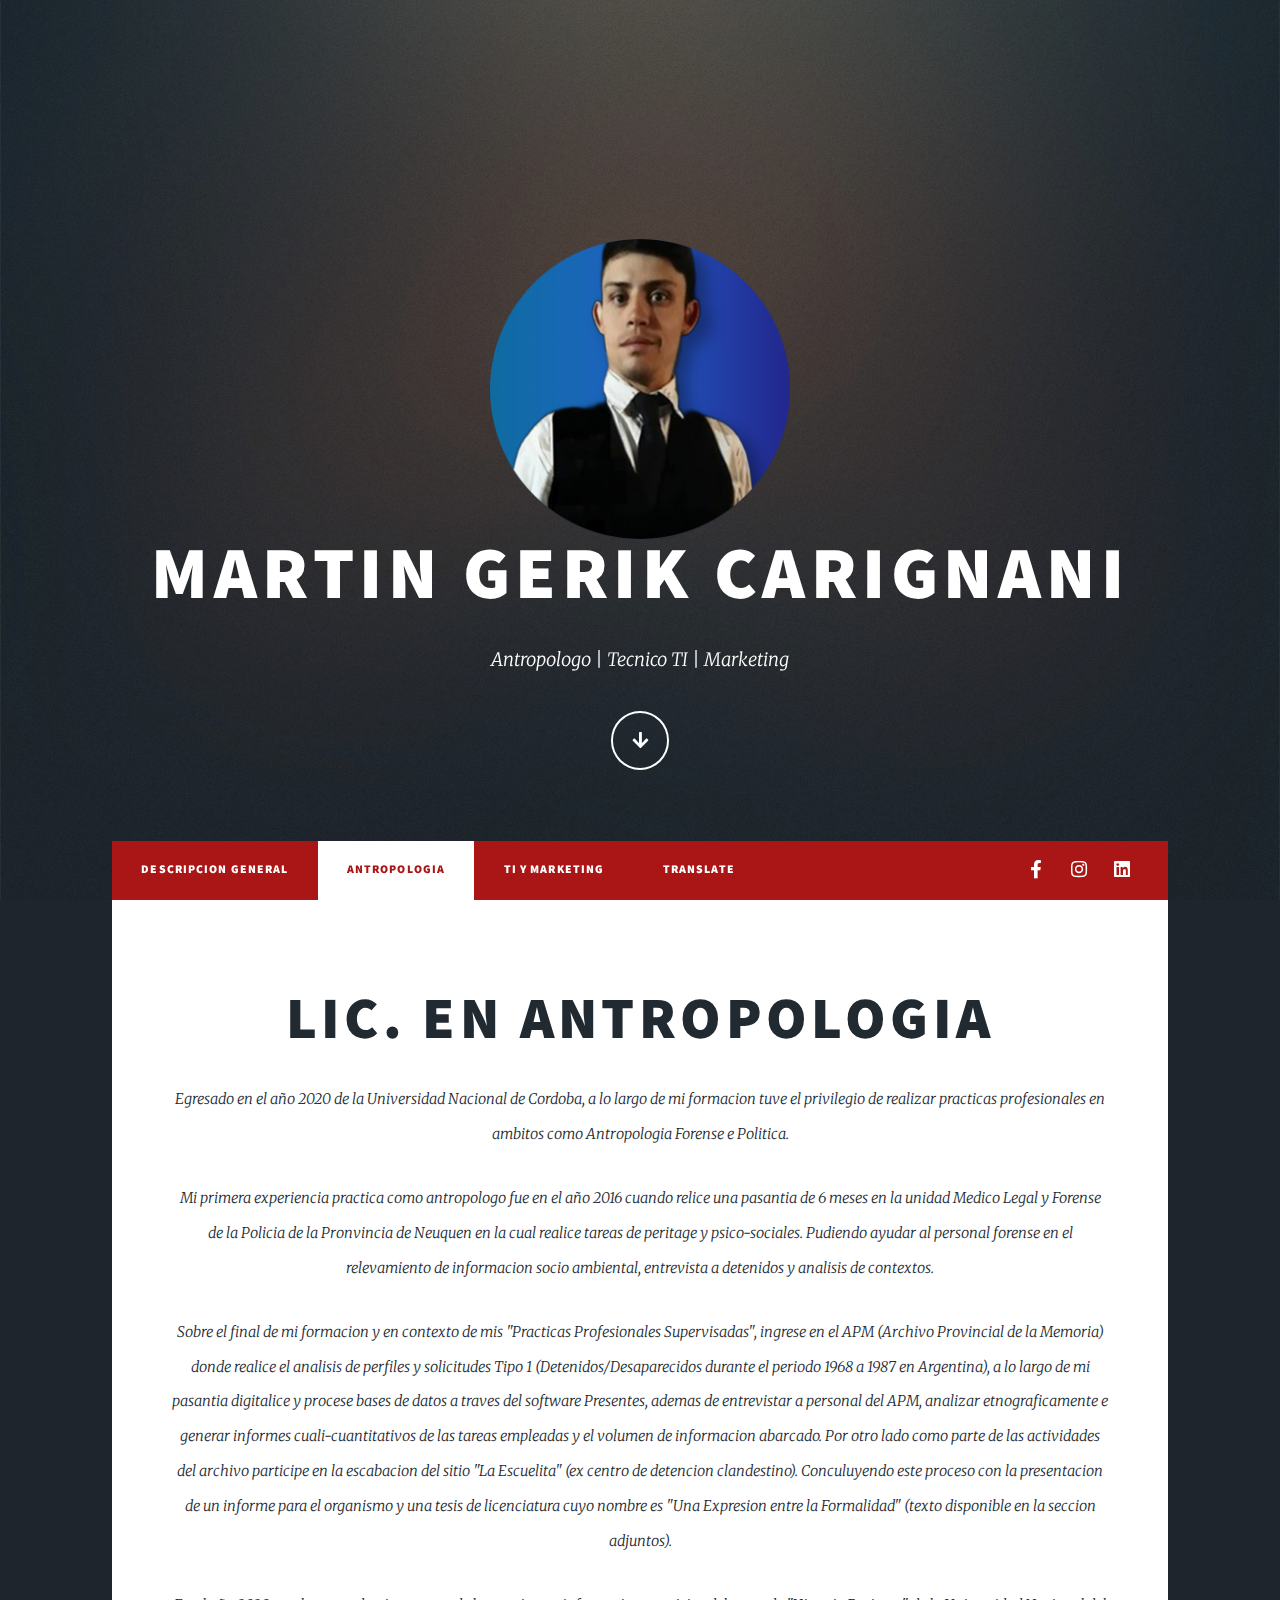
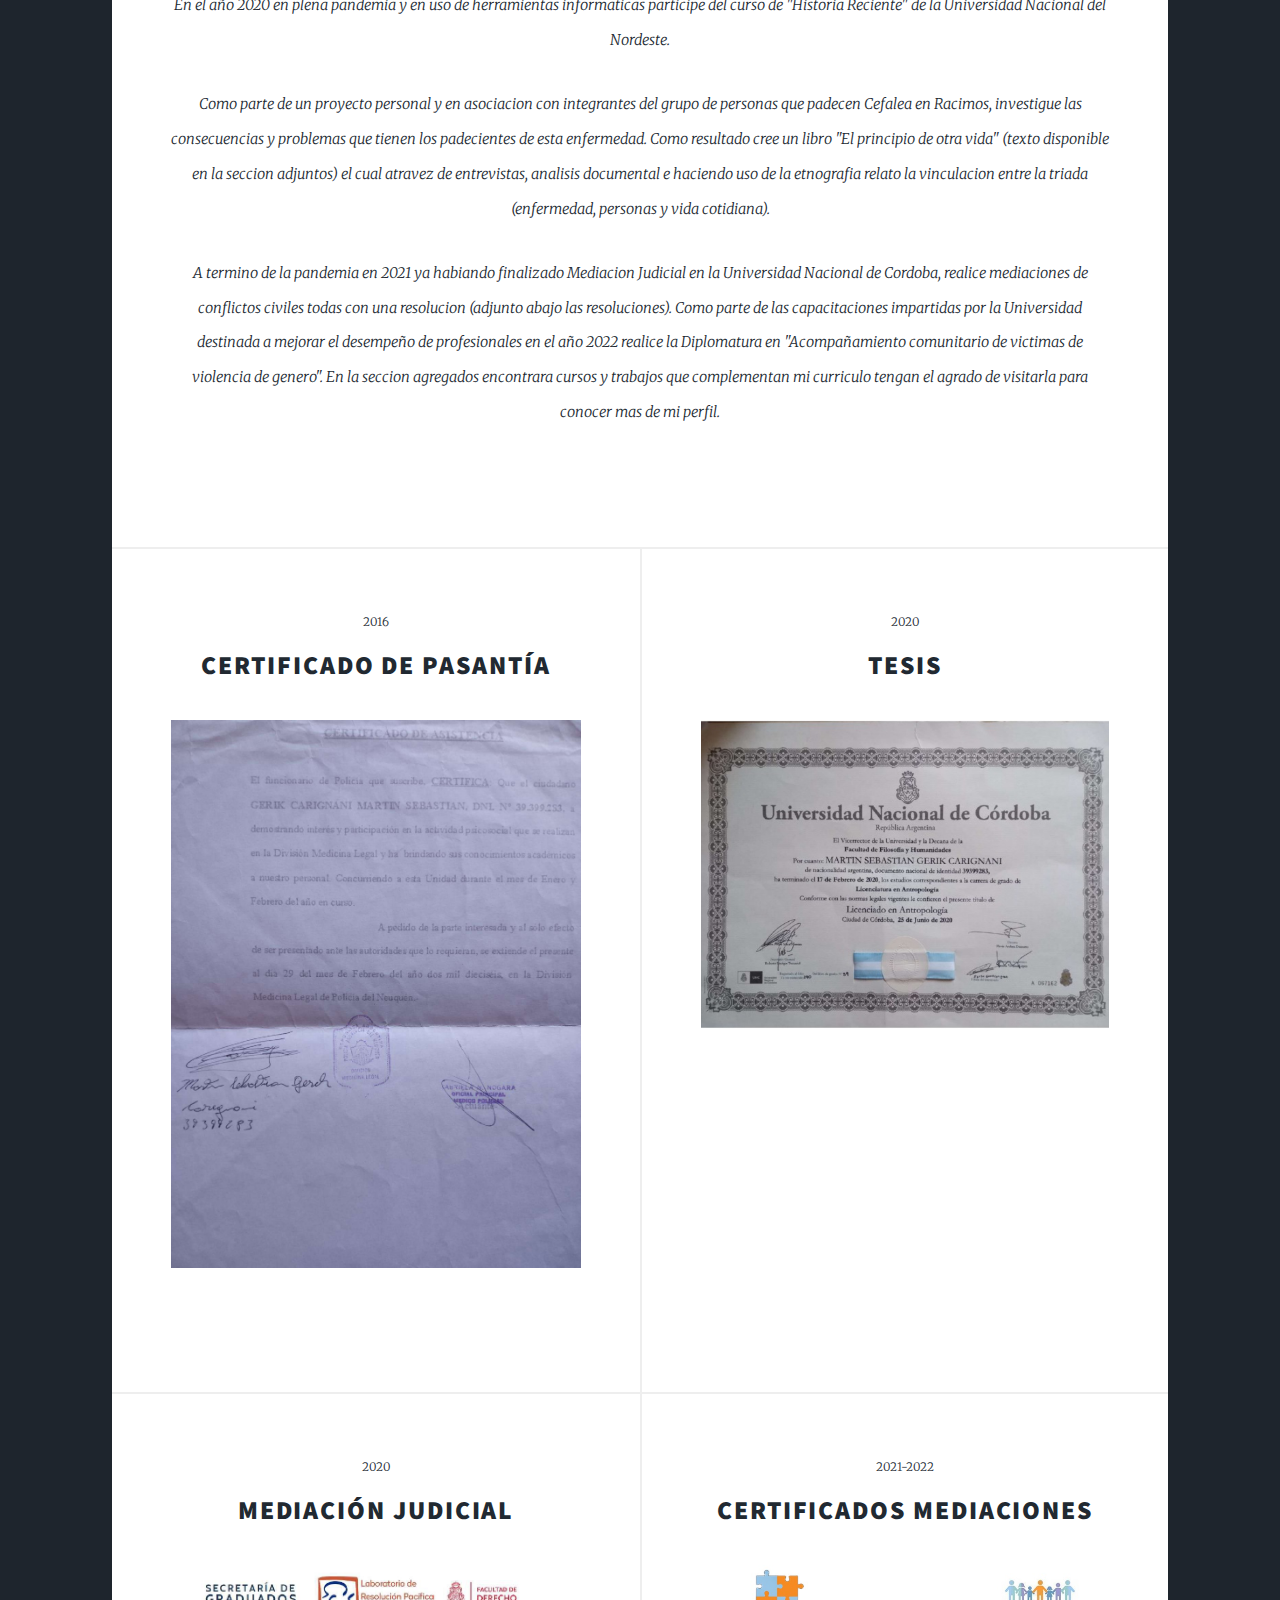
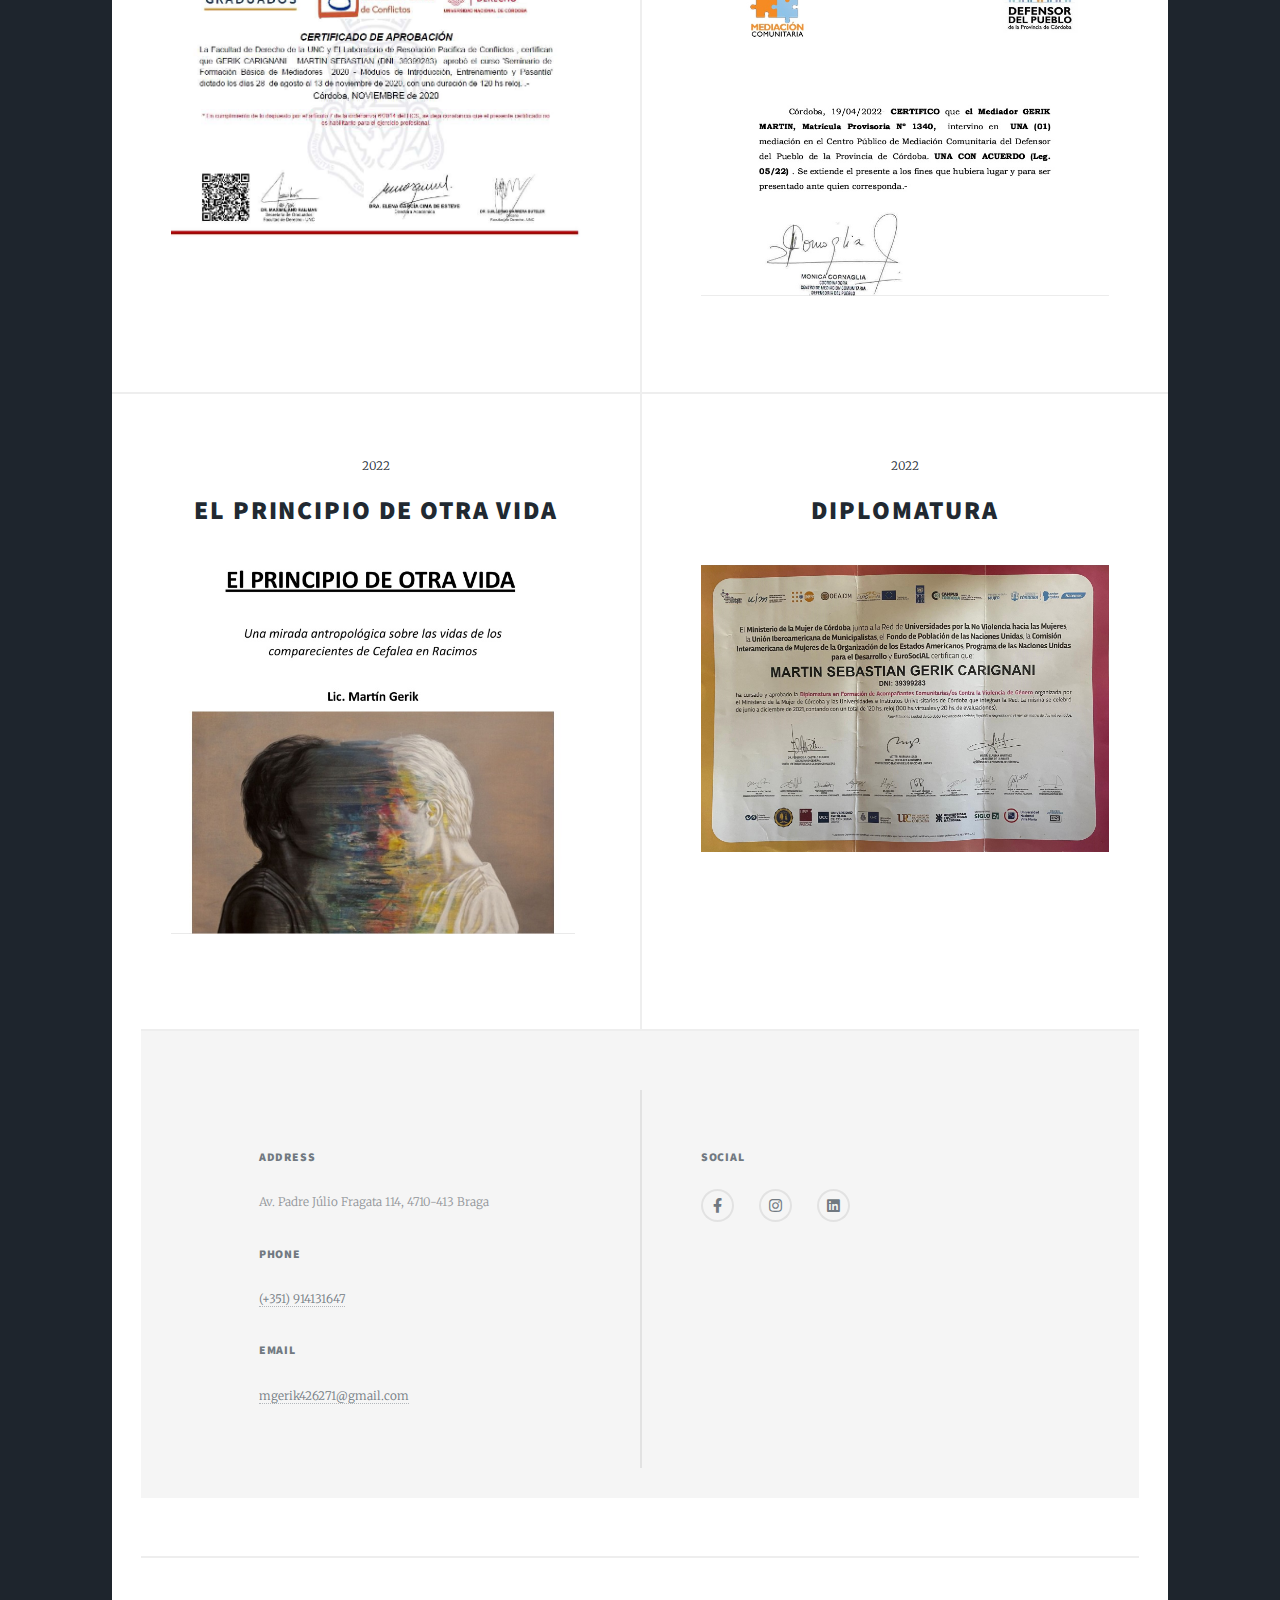
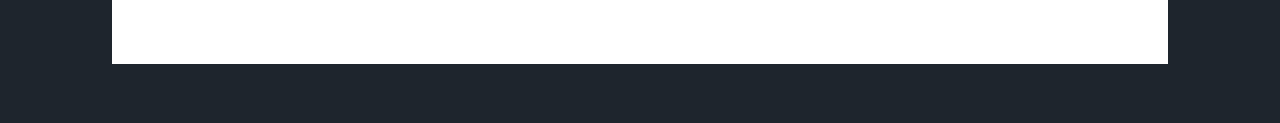
==== commit 59dbed39: "Update antropologia.html" ====
--- a/antropologia.html
+++ b/antropologia.html
@@ -34,7 +34,7 @@
 						<li><a href="index.html">Descripcion General</a></li>
 						<li class="active"><a href="antropologia.html">Antropologia</a></li>
 						<li><a href="informatico.html">TI y Marketing</a></li>
-						<li><a class="dropdown-item" href="https://translate.google.com/translate?sl=auto&tl=en&u=https://bemvindo.pt"> Translate</a></li>
+						<li><a class="dropdown-item" href="https://translate.google.com/translate?sl=auto&tl=en&u=https://mgerik.github.io/mgerik/antropologia.html"> Translate</a></li>
 
 					</ul>
 					<ul class="icons">
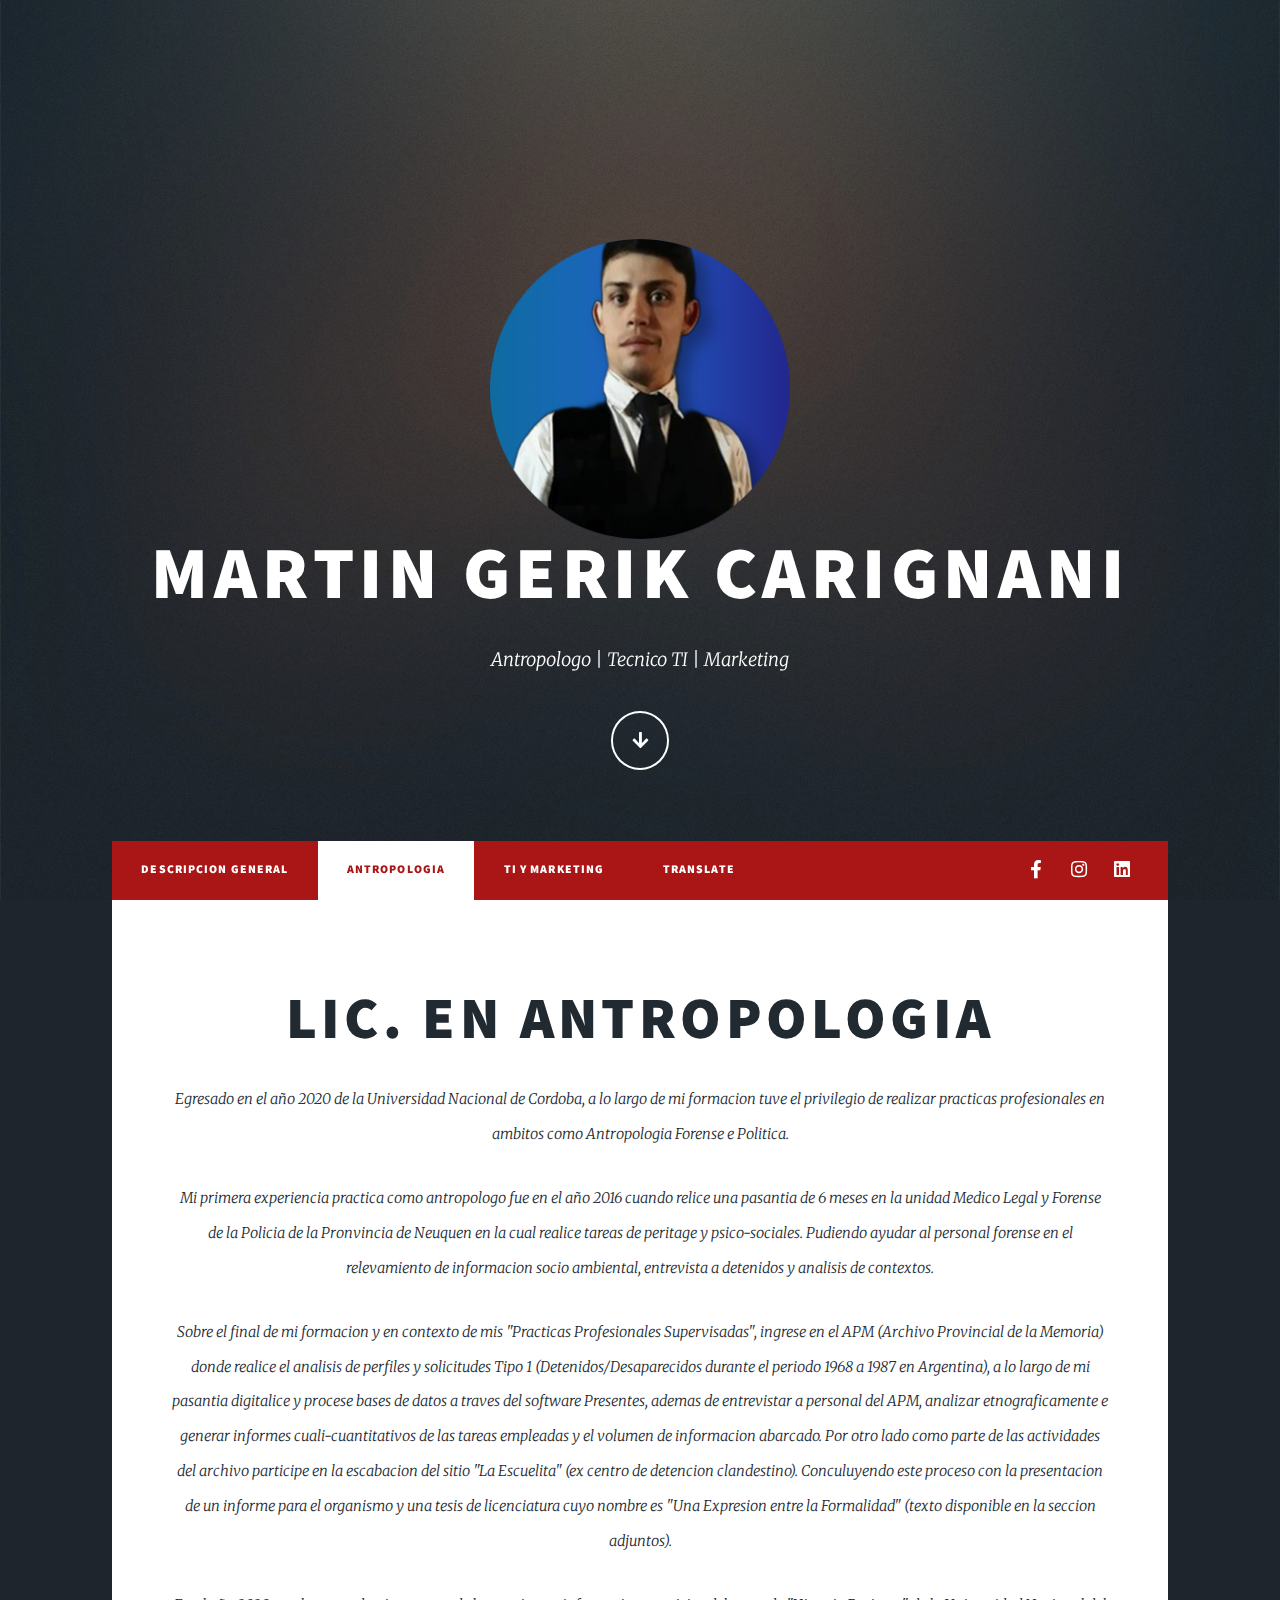
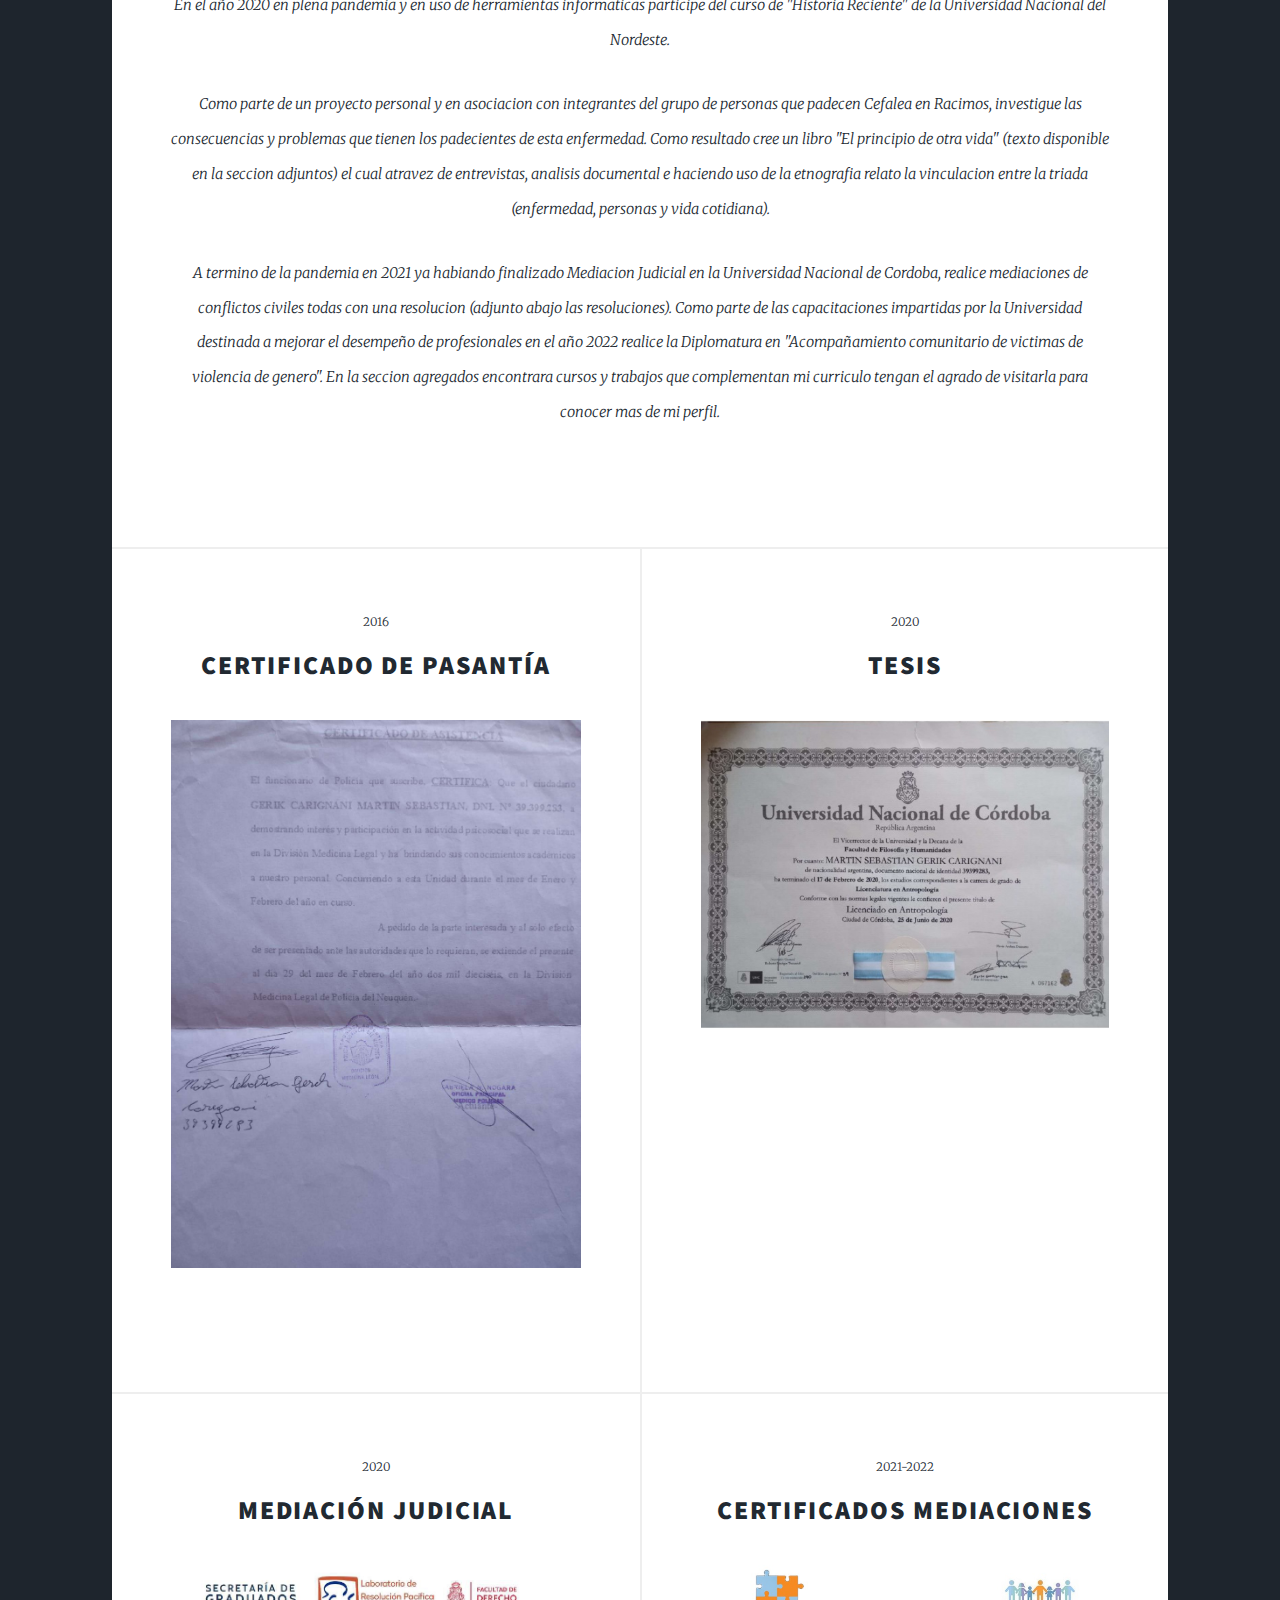
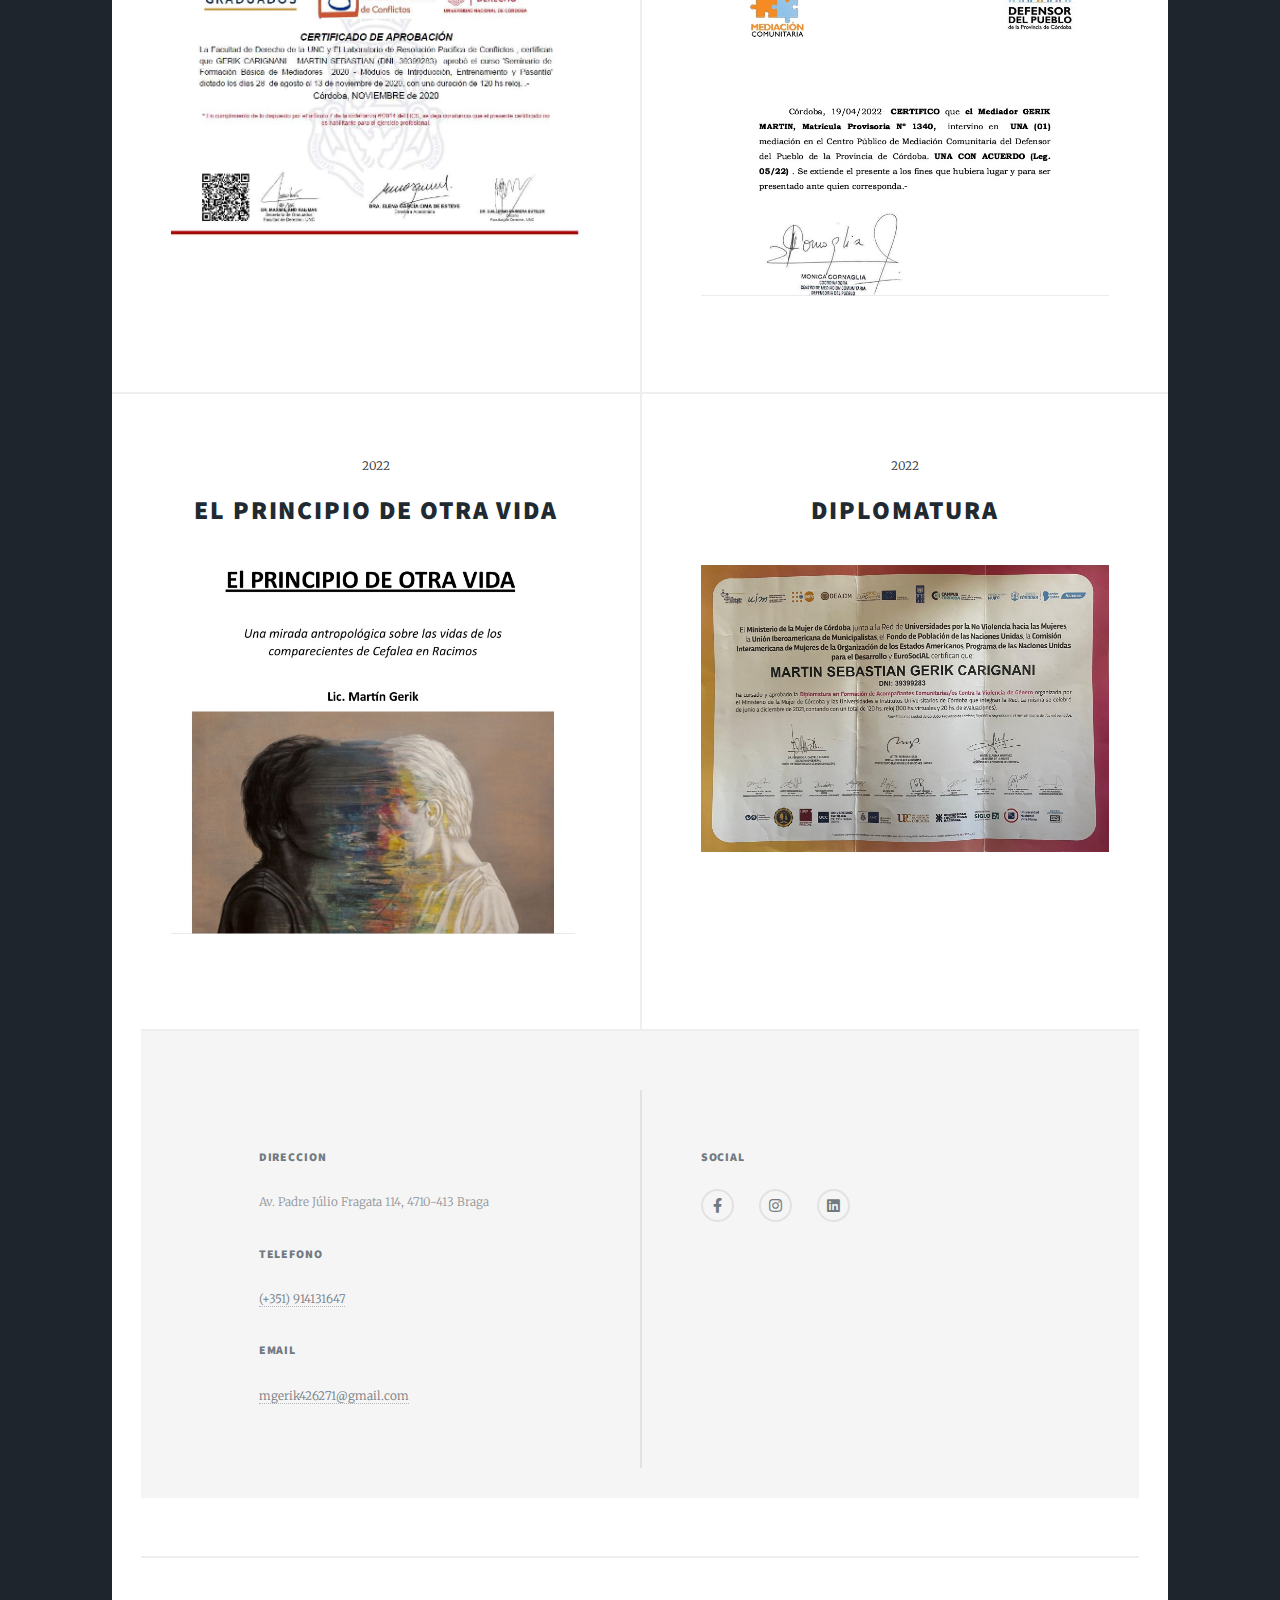
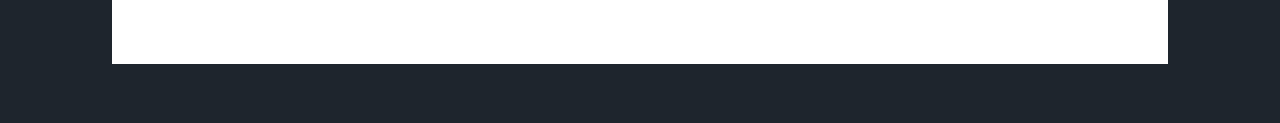
==== commit f7ceeac3: "Update antropologia.html" ====
--- a/antropologia.html
+++ b/antropologia.html
@@ -164,9 +164,9 @@
 				<!-- Footer -->
 				<footer id="footer">
 					<section>
-						<h3>Address</h3>
+						<h3>Direccion</h3>
 							<p>Av. Padre Júlio Fragata 114, 4710-413 Braga</p>
-							<h3>Phone</h3>
+							<h3>Telefono</h3>
 							<p><a href="#">(+351) 914131647</a></p>
 							<h3>Email</h3>
 							<p><a href="#">mgerik426271@gmail.com</a></p>
